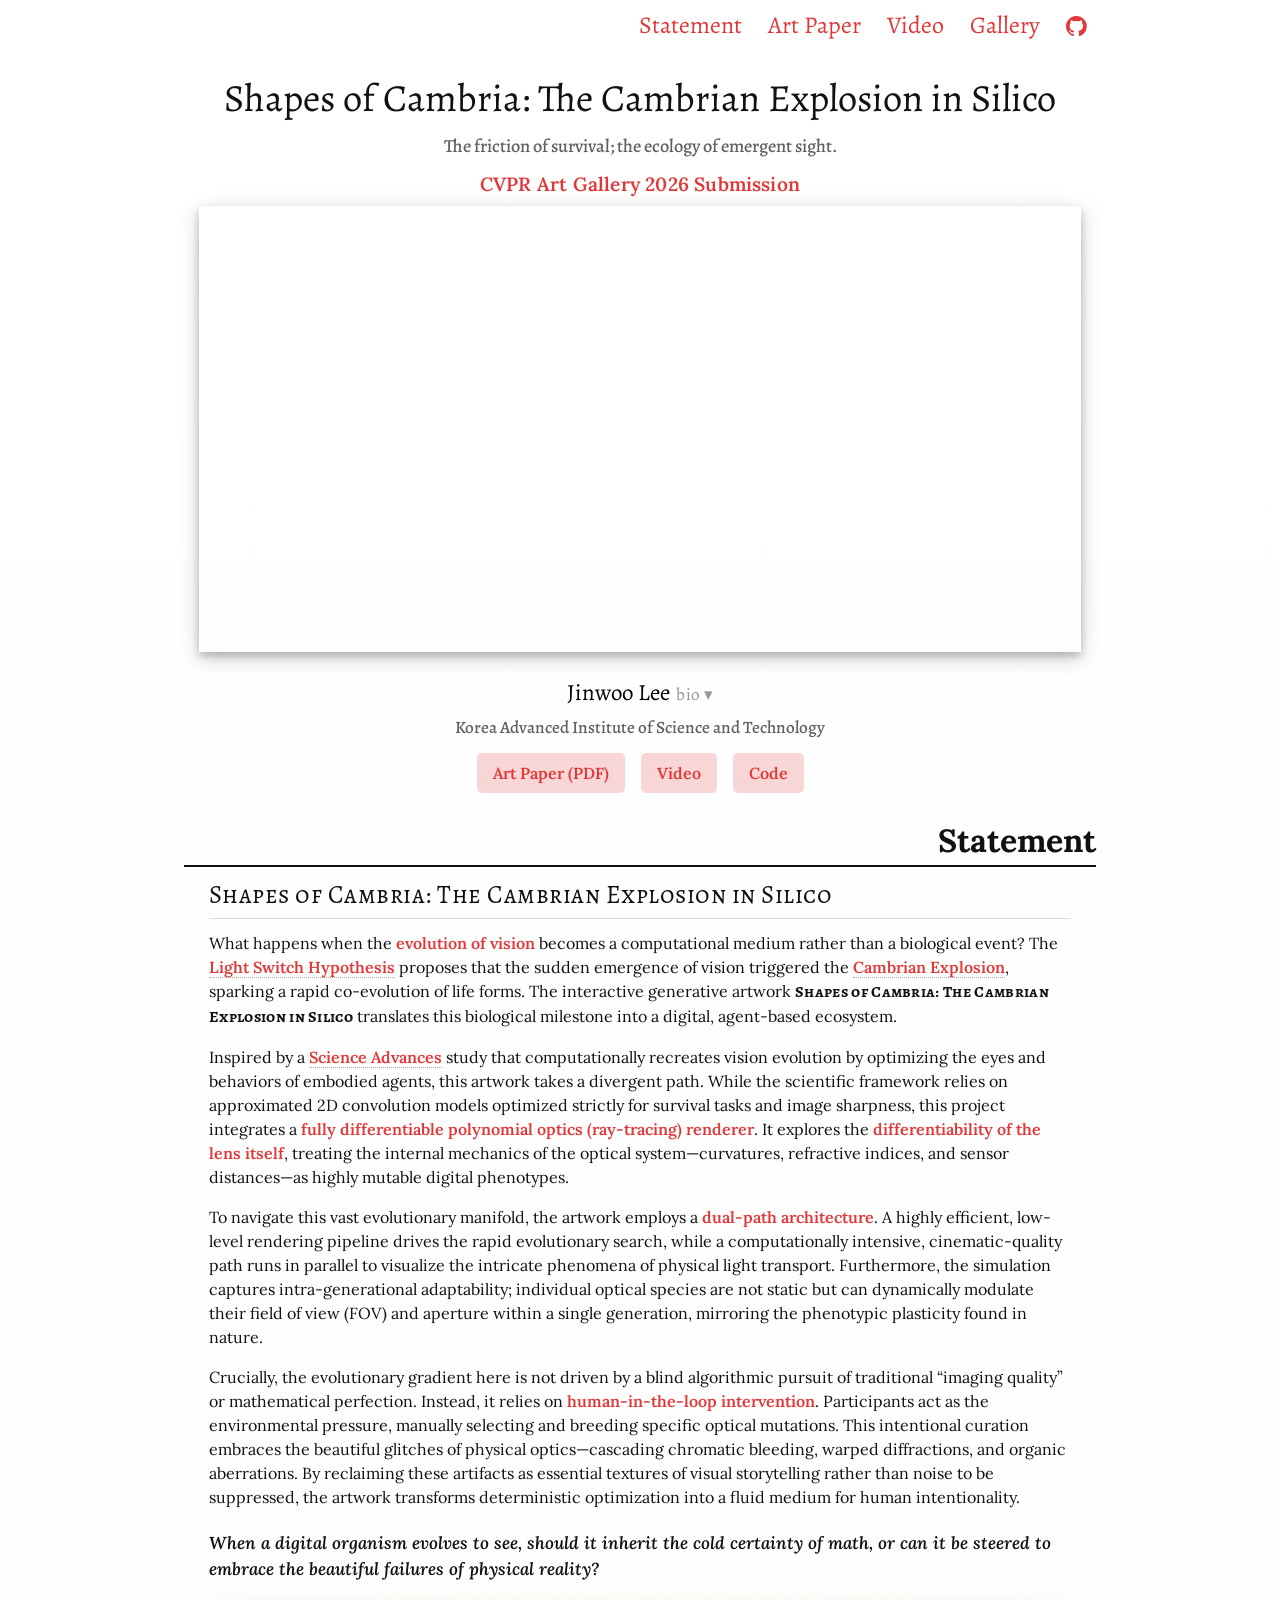
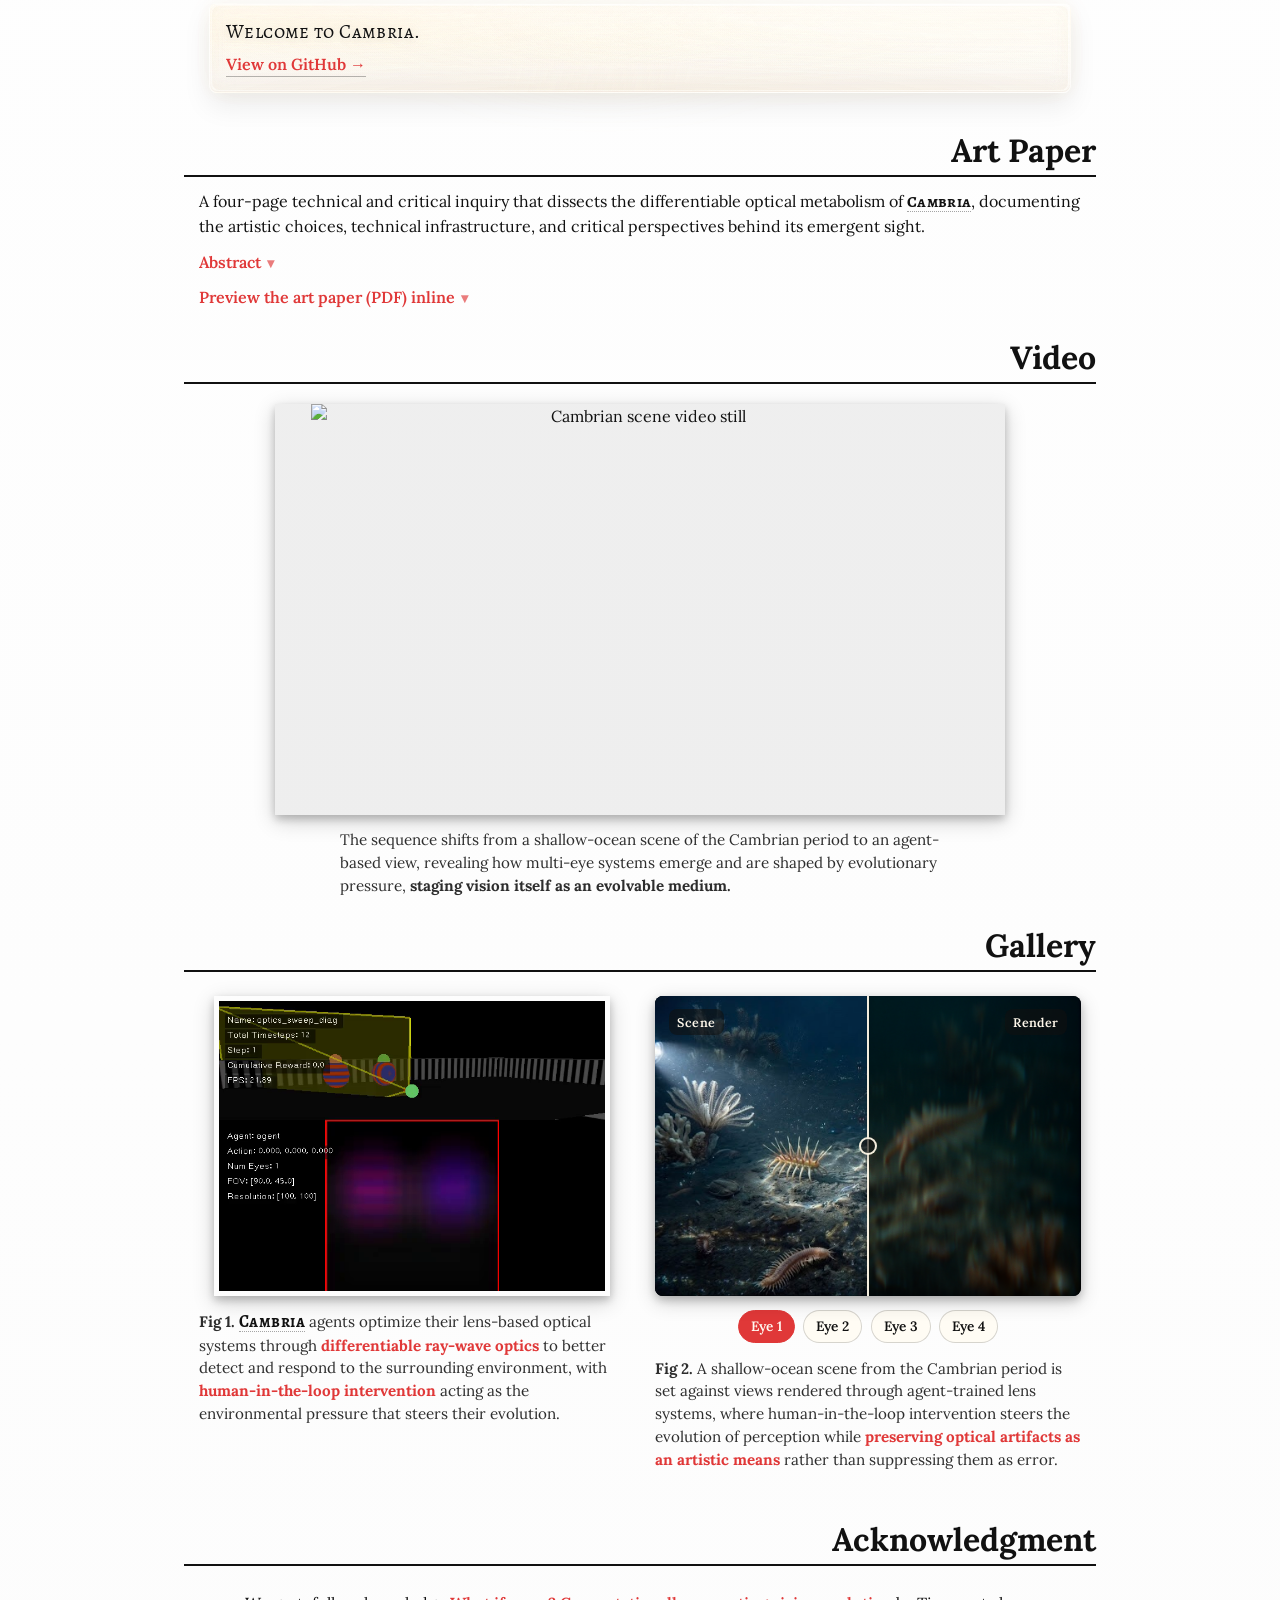
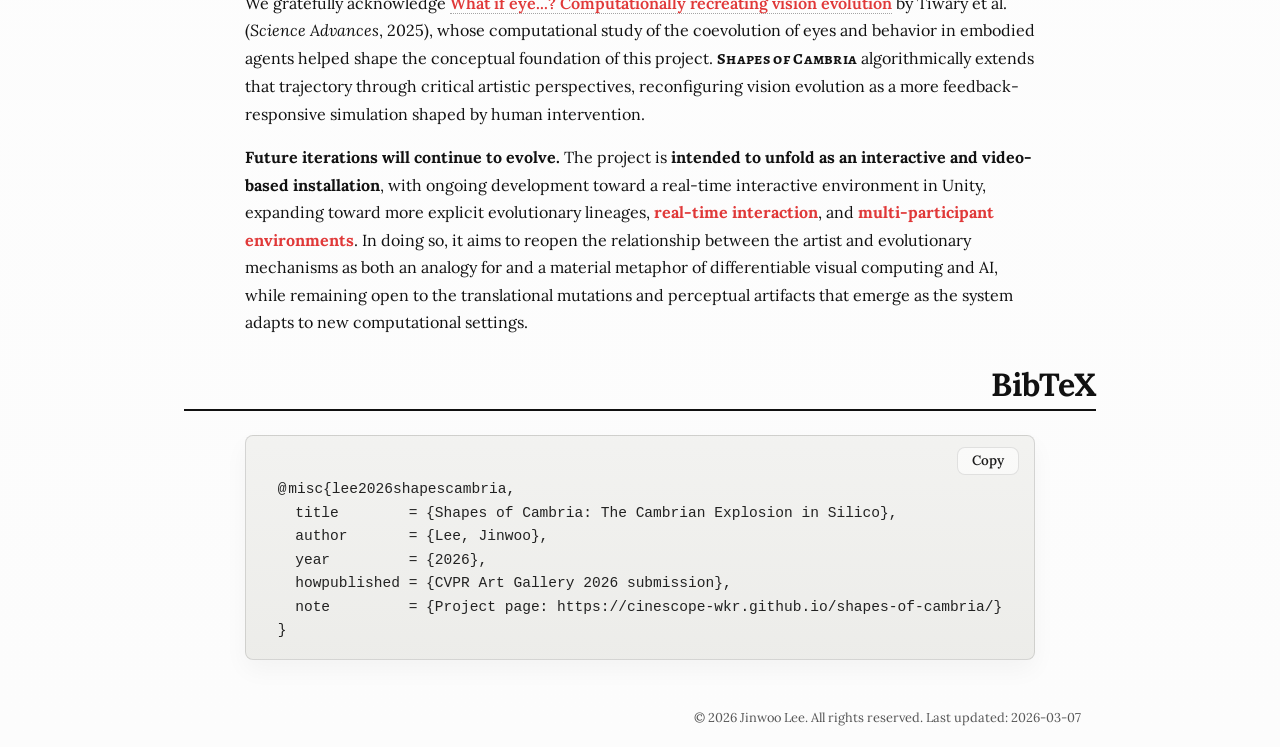
==== docs/index.html @ 1c26b1c8 "Refine project page UI and clean favicon assets" ====
<!doctype html>
<html lang="en">
  <head>
    <meta charset="utf-8">
    <meta name="viewport" content="width=device-width, initial-scale=1, shrink-to-fit=no">

    <title>Shapes of Cambria</title>
    <meta name="description" content="Project page for a CVPR Art Gallery 2026 submission: paper, images, text, code, and video.">

    <meta property="og:title" content="Shapes of Cambria: The Cambrian Explosion in Silico">
    <meta property="og:description" content="Project page: paper, images, text, code, and video.">
    <meta property="og:type" content="website">
    <meta property="og:image" content="assets/img/teaser.svg">

    <!-- Version-locked favicon stack -->
    <link rel="icon" href="favicon-v20260314-ribs-white.svg" type="image/svg+xml" sizes="any">
    <link rel="icon" href="favicon-v20260314-ribs-white.png" type="image/png" sizes="512x512">
    <link rel="shortcut icon" href="favicon-v20260314-ribs-white.ico">
    <link rel="apple-touch-icon" href="apple-touch-icon-v20260314-ribs-white.png" sizes="180x180">
    <link rel="manifest" href="site.webmanifest?v=20260315-28">
    <meta name="theme-color" content="#8e3a24">

    <link rel="preconnect" href="https://fonts.googleapis.com">
    <link rel="preconnect" href="https://fonts.gstatic.com" crossorigin>
    <link href="https://fonts.googleapis.com/css2?family=Alegreya:wght@500&family=Alegreya+SC&family=Lora:wght@400&display=swap" rel="stylesheet">

    <link rel="stylesheet" href="https://stackpath.bootstrapcdn.com/bootstrap/4.1.1/css/bootstrap.min.css" integrity="sha384-WskhaSGFgHYWDcbwN70/dfYBj47jz9qbsMId/iRN3ewGhXQFZCSftd1LZCfmhktB" crossorigin="anonymous">
    <link rel="stylesheet" href="https://cdnjs.cloudflare.com/ajax/libs/font-awesome/4.7.0/css/font-awesome.min.css">

    <link rel="stylesheet" href="css/style.css?v=20260315-27">
    <link rel="stylesheet" href="css/project.css?v=20260315-27">
  </head>

  <body>
    <div class="container">
      <div class="row">
        <div class="col-xl-1"></div>
        <div class="col col-xl-10">
	          <div class="row mb-3 project-nav-row">
	            <div class="col d-none d-md-block">
	              <div class="d-flex justify-content-end flex-wrap">
	                <a href="#statement" class="btn link-button" role="button">Statement</a>
	                <a href="#paper" class="btn link-button" role="button">Art Paper</a>
	                <a href="#video" class="btn link-button" role="button">Video</a>
	                <a href="#gallery" class="btn link-button" role="button">Gallery</a>
	                <a href="https://github.com/cinescope-wkr/cambria" class="btn link-button" role="button" target="_blank" rel="noopener noreferrer"><i class="fa fa-github" aria-hidden="true"></i></a>
	              </div>
	            </div>
	            <div class="col d-md-none">
	              <div class="d-flex justify-content-end flex-wrap">
		                <a href="#statement" class="btn link-button-small" role="button">Statement</a>
		                <a href="#paper" class="btn link-button-small" role="button">Paper</a>
	                <a href="#video" class="btn link-button-small" role="button">Video</a>
		                <a href="#gallery" class="btn link-button-small" role="button">Gallery</a>
	                <a href="https://github.com/cinescope-wkr/cambria" class="btn link-button-small" role="button" target="_blank" rel="noopener noreferrer"><i class="fa fa-github" aria-hidden="true"></i></a>
	              </div>
	            </div>
	          </div>

          <div class="row pt-1 m-1">
            <div class="container project-container" style="text-align:center;">
              <div class="row mb-2">
                <div class="col">
	                  <p class="full-title">Shapes of Cambria: The Cambrian Explosion in Silico</p>
	                  <p class="project-subtitle">The friction of survival; the ecology of emergent sight.</p>
	                </div>
	              </div>

              <div class="row mb-2">
                <div class="col publication-status">
                  CVPR Art Gallery 2026 Submission
                </div>
              </div>

              <div class="row mb-4">
                <div class="col">
                  <video
                    class="img-fluid big-teaser-image drop-shadow"
                    autoplay
                    muted
                    loop
                    playsinline
                    preload="metadata"
                    aria-label="Main teaser video">
                    <source src="assets/img/cambria-agent.mp4" type="video/mp4">
                  </video>
                </div>
              </div>

	              <div class="row">
	                <div class="col">
	                  <div class="d-flex justify-content-center flex-wrap authors-list">
		                    <div class="ml-2 mr-2">
		                      <details class="author-bio">
		                        <summary class="author-name">
                              Jinwoo Lee <span class="author-toggle-hint" aria-hidden="true"></span>
                            </summary>
			                        <div class="author-bio-text">
					                          <strong>Jinwoo Lee</strong> is an undergraduate at <strong>KAIST</strong> specializing in <a class="bio-link" href="https://cseweb.ucsd.edu/~tzli/Differentiable_Visual_Computing_Challenges_and_Opportunities.pdf" target="_blank" rel="noopener noreferrer">differentiable visual computing</a>—the co-design of optical systems and algorithms to optimize the interaction between light transport and downstream computing pipelines. With work presented at top-tier conferences including CVPR and SIGGRAPH, he develops <strong>physically-based frameworks</strong> that unify high-fidelity imaging, computation, and <strong>human perception</strong> to advance next-generation spatial computing.
					                          <br>
					                          Beyond his academic research, Lee explores the intersection of <strong>interpretable physical simulations</strong> and <strong>opaque AI architectures</strong>, transforming them into fluid media for artistic agency. His practice ensures that the future of computational media remains an expressive space for <strong>human intentionality</strong>.
					                          <br><span class="bio-contact">Contact: <a class="bio-link" href="mailto:cinescope@kaist.ac.kr">cinescope@kaist.ac.kr</a>.</span>
	                              <br><span class="bio-contact">LinkedIn: <a class="bio-link" href="https://www.linkedin.com/in/jinwoo-lee-6424281aa/" target="_blank" rel="noopener noreferrer">Jinwoo (Colin) Lee</a>.</span>
			                        </div>
			                      </details>
		                    </div>
	                  </div>
	                </div>
	              </div>

              <div class="row">
                <div class="col project-affiliation">
                  Korea Advanced Institute of Science and Technology
                </div>
              </div>

	              <div class="row mb-3">
	                <div class="col">
		                  <div class="d-flex justify-content-center flex-wrap">
		                    <a href="assets/CVPR_2026_Art_Gallery_Submission_JinwooLee.pdf" class="btn-lg big-badge-button ml-2 mr-2 mb-2" role="button">Art Paper (PDF)</a>
		                    <a href="#video" class="btn-lg big-badge-button ml-2 mr-2 mb-2" role="button">Video</a>
		                    <a href="https://github.com/cinescope-wkr/cambria" class="btn-lg big-badge-button ml-2 mr-2 mb-2" role="button" target="_blank" rel="noopener noreferrer">Code</a>
		                  </div>
	                </div>
	              </div>

              <div class="row content-header" id="statement">
                <div class="col pr-0">
                  <p>Statement</p>
                </div>
              </div>
	              <div class="row mb-4">
	                <div class="col">
	                  <div class="statement abstract">
	                    <p class="statement-title">Shapes of Cambria: The Cambrian Explosion in Silico</p>

	                    <p>
	                      What happens when the <span class="accent">evolution of vision</span> becomes a computational medium rather than a biological event?
	                      The <a class="statement-link" href="https://en.wikipedia.org/wiki/Evolution_of_the_eye" target="_blank" rel="noopener noreferrer"><span class="accent">Light Switch Hypothesis</span></a>
	                      proposes that the sudden emergence of vision triggered the <a class="statement-link" href="https://en.wikipedia.org/wiki/Cambrian_explosion" target="_blank" rel="noopener noreferrer">Cambrian Explosion</a>, sparking a rapid co-evolution of life forms.
	                      The interactive generative artwork <span class="project-name">Shapes of Cambria: The Cambrian Explosion in Silico</span> translates this biological milestone into a digital, agent-based ecosystem.
	                    </p>

	                    <p>
	                      Inspired by a <a class="statement-link" href="https://www.science.org/doi/10.1126/sciadv.ady2888" target="_blank" rel="noopener noreferrer">Science Advances</a> study
	                      that computationally recreates vision evolution by optimizing the eyes and behaviors of embodied agents, this artwork takes a divergent path.
		                      While the scientific framework relies on approximated 2D convolution models optimized strictly for survival tasks and image sharpness, this project integrates a
		                      <span class="accent">fully differentiable polynomial optics (ray-tracing) renderer</span>.
		                      It explores the <span class="accent">differentiability of the lens itself</span>, treating the internal mechanics of the optical system—curvatures, refractive indices, and sensor distances—as highly mutable digital phenotypes.
		                    </p>

	                    <p>
	                      To navigate this vast evolutionary manifold, the artwork employs a <span class="accent">dual-path architecture</span>.
	                      A highly efficient, low-level rendering pipeline drives the rapid evolutionary search, while a computationally intensive, cinematic-quality path runs in parallel to visualize the intricate phenomena of physical light transport.
	                      Furthermore, the simulation captures intra-generational adaptability; individual optical species are not static but can dynamically modulate their field of view (FOV) and aperture within a single generation, mirroring the phenotypic plasticity found in nature.
	                    </p>

	                    <p>
	                      Crucially, the evolutionary gradient here is not driven by a blind algorithmic pursuit of traditional “imaging quality” or mathematical perfection.
	                      Instead, it relies on <span class="accent">human-in-the-loop intervention</span>.
	                      Participants act as the environmental pressure, manually selecting and breeding specific optical mutations.
	                      This intentional curation embraces the beautiful glitches of physical optics—cascading chromatic bleeding, warped diffractions, and organic aberrations.
	                      By reclaiming these artifacts as essential textures of visual storytelling rather than noise to be suppressed, the artwork transforms deterministic optimization into a fluid medium for human intentionality.
	                    </p>

	                    <p class="statement-question">
	                      When a digital organism evolves to see, should it inherit the cold certainty of math, or can it be steered to embrace the beautiful failures of physical reality?
	                    </p>

	                    <div class="welcome-card-wrap">
	                      <div class="welcome-card">
	                        <div class="welcome-line" data-text="Welcome to Cambria.">Welcome to Cambria.</div>
	                        <div class="welcome-actions">
	                          <a class="welcome-link" href="https://github.com/cinescope-wkr/cambria" target="_blank" rel="noopener noreferrer">View on GitHub →</a>
	                        </div>
	                      </div>
	                    </div>
	                  </div>
	                </div>
	              </div>

              <div class="row content-header" id="paper">
                <div class="col pr-0">
                  <p>Art Paper</p>
                </div>
              </div>
              <div class="row mb-4">
                <div class="col project-text-left">
                  <p class="paper-blurb">
                    A four-page <span class="accent">technical and critical inquiry</span> that dissects the <span class="accent">differentiable optical metabolism</span> of <a class="cambria-link" href="https://github.com/cinescope-wkr/cambria" target="_blank" rel="noopener noreferrer"><span class="project-name">Cambria</span></a>, documenting the artistic choices, technical infrastructure, and critical perspectives behind its emergent sight.
                  </p>

                  <details class="project-details paper-abstract-toggle">
                    <summary>Abstract</summary>
	                    <div class="paper-abstract">
	                      <p class="mb-0">
	                        In the burgeoning field of <em>“differentiable visual computing,”</em> the once-static components of the imaging pipeline—lenses, sensors, and light transport—are reimagined as differentiable parameters, allowing for end-to-end optimization through gradient descent. However, this paradigm often sacrifices artistic agency for the sake of sterile mathematical convergence. <span class="project-name">Shapes of Cambria: The Cambrian Explosion in Silico</span> is an interactive generative ecosystem that reclaims this agency, transforming the biological “Light Switch” theory into a computational manifold.
	                      </p>
	                      <p class="mb-0 mt-3">
	                        By parameterizing a fully differentiable polynomial optics framework as a mutable <em>“optical genome,”</em> the work simulates a digital Cambrian Explosion where vision is not a fixed utility, but an evolving medium. While modern AI models chase the cold certainty of image sharpness, our system positions the artist and participants as the primary environmental pressure. This steers the evolutionary agents toward the intentional cultivation of <em>“expressive artifacts”</em>—chromatic bleeding, optical warping, and organic aberrations. Through this human-in-the-loop intervention, <span class="project-name">Shapes of Cambria</span> demonstrates that the synergy between differentiable mechanics and curated mutation can yield a more poetic rendering of reality than deterministic optimization alone, effectively <em>making imperfection intrinsic</em> to the heart of the digital eye.
	                      </p>
	                    </div>
	                  </details>
                  <details class="project-details">
                    <summary>Preview the art paper (PDF) inline</summary>
                    <div class="project-pdf">
                      <iframe title="Art paper PDF preview" src="assets/CVPR_2026_Art_Gallery_Submission_JinwooLee.pdf#view=FitH" loading="lazy"></iframe>
                    </div>
                  </details>
                </div>
              </div>

              <div class="row content-header" id="video">
                <div class="col pr-0">
                  <p>Video</p>
                </div>
              </div>
              <div class="row mb-4 video-panel-row">
                <div class="col-1"></div>
                <div class="col">
                  <div class="media-slideshow embed-responsive embed-responsive-16by9 drop-shadow" aria-label="Video sequence">
                    <img src="assets/img/scene-cambrian.webp" class="media-frame media-frame-base" alt="Cambrian scene video still">
                    <img src="assets/img/agent-based-vision.webp" class="media-frame media-frame-fade" alt="Agent-based vision video still">
                  </div>
                  <p class="project-caption">
                    The sequence shifts from a shallow-ocean scene of the Cambrian period to an agent-based view, revealing how multi-eye systems emerge and are shaped by evolutionary pressure, <span class="caption-strong">staging vision itself as an evolvable medium.</span>
                  </p>
                </div>
                <div class="col-1"></div>
              </div>

              <div class="row content-header" id="gallery">
                <div class="col pr-0">
                  <p>Gallery</p>
                </div>
              </div>
              <div class="row mb-4 mt-4">
                <div class="col-md-6">
                  <figure class="project-figure">
                    <a href="assets/img/waveoptics-agent.png" target="_blank" rel="noopener noreferrer">
                      <img src="assets/img/waveoptics-agent.png" class="img-fluid selected-figure drop-shadow" alt="Cambria agent optimizing optical systems">
                    </a>
                    <figcaption class="project-caption">
                      <span class="figure-label">Fig 1.</span> <a class="cambria-link" href="https://github.com/cinescope-wkr/cambria" target="_blank" rel="noopener noreferrer"><span class="cambria-mark">Cambria</span></a> agents optimize their lens-based optical systems through <span class="caption-accent">differentiable ray-wave optics</span> to better detect and respond to the surrounding environment, with <span class="caption-accent">human-in-the-loop intervention</span> acting as the environmental pressure that steers their evolution.
                    </figcaption>
                  </figure>
                </div>
                <div class="col-md-6">
                  <figure class="project-figure">
                    <div class="comparison-card">
                      <div class="comparison-stage drop-shadow" data-compare-stage>
                        <img src="assets/img/cambira-ocean-human1.png" class="comparison-image comparison-base" data-compare-image alt="Rendered view through optical system 1">
                        <div class="comparison-overlay" data-compare-overlay>
                          <img src="assets/img/cambria-ocean.png" class="comparison-image comparison-top" alt="Reference shallow-ocean scene">
                        </div>
                        <div class="comparison-divider" data-compare-divider aria-hidden="true"></div>
                        <input class="comparison-slider" data-compare-slider type="range" min="0" max="100" value="50" aria-label="Compare scene and optical render">
                        <div class="comparison-label comparison-label-left">Scene</div>
                        <div class="comparison-label comparison-label-right">Render</div>
                      </div>
                      <div class="comparison-toolbar" role="tablist" aria-label="Optical system renders">
                        <button class="comparison-toggle active" type="button" data-compare-target="assets/img/cambira-ocean-human1.png">Eye 1</button>
                        <button class="comparison-toggle" type="button" data-compare-target="assets/img/cambria-ocean-human2.png">Eye 2</button>
                        <button class="comparison-toggle" type="button" data-compare-target="assets/img/cambria-ocean-human3.png">Eye 3</button>
                        <button class="comparison-toggle" type="button" data-compare-target="assets/img/cambria-ocean-human4.png">Eye 4</button>
                      </div>
                    </div>
                    <figcaption class="project-caption">
                      <span class="figure-label">Fig 2.</span> A shallow-ocean scene from the Cambrian period is set against views rendered through agent-trained lens systems, where human-in-the-loop intervention steers the evolution of perception while <span class="caption-accent">preserving optical artifacts as an artistic means</span> rather than suppressing them as error.
                    </figcaption>
                  </figure>
                </div>
              </div>

              <div class="row content-header" id="acknowledgement">
                <div class="col pr-0">
                  <p>Acknowledgment</p>
                </div>
              </div>
              <div class="row mb-4 mt-4">
                <div class="col project-text-left project-section-body project-ack-section">
                  <p class="paper-blurb">
                    We gratefully acknowledge <a class="statement-link" href="https://www.media.mit.edu/publications/what-if-eye-computationally-recreating-vision-evolution/" target="_blank" rel="noopener noreferrer">What if eye...? Computationally recreating vision evolution</a> by Tiwary et al. (<em>Science Advances</em>, 2025), whose computational study of the coevolution of eyes and behavior in embodied agents helped shape the conceptual foundation of this project. <span class="project-name">Shapes of Cambria</span> algorithmically extends that trajectory through critical artistic perspectives, reconfiguring vision evolution as a more feedback-responsive simulation shaped by human intervention.
                  </p>
                  <p class="paper-blurb mb-0">
                    <span class="caption-strong">Future iterations will continue to evolve.</span> The project is <span class="caption-strong">intended to unfold as an interactive and video-based installation</span>, with ongoing development toward a real-time interactive environment in Unity, expanding toward more explicit evolutionary lineages, <span class="caption-accent">real-time interaction</span>, and <span class="caption-accent">multi-participant environments</span>. In doing so, it aims to reopen the relationship between the artist and evolutionary mechanisms as both an analogy for and a material metaphor of differentiable visual computing and AI, while remaining open to the translational mutations and perceptual artifacts that emerge as the system adapts to new computational settings.
                  </p>
                </div>
              </div>

              <div class="row content-header" id="bibtex">
                <div class="col pr-0">
                  <p>BibTeX</p>
                </div>
              </div>
              <div class="row mb-4 mt-4">
                <div class="col project-text-left project-section-body">
                  <div class="project-citation">
                    <div class="project-citation-block">
                      <div class="project-citation-actions">
                        <button class="project-copy-button" type="button" data-copy-target="cambria-bibtex">Copy</button>
                      </div>
                      <pre class="project-citation-pre"><code id="cambria-bibtex"><span class="bibtex-at">@</span>misc{lee2026shapescambria,
  title        = {Shapes of Cambria: The Cambrian Explosion in Silico},
  author       = {Lee, Jinwoo},
  year         = {2026},
  howpublished = {CVPR Art Gallery 2026 submission},
  note         = {Project page: https://cinescope-wkr.github.io/shapes-of-cambria/}
}</code></pre>
                    </div>
                  </div>
                </div>
              </div>

              <div class="row mt-5">
                <div class="col footer-text footer-meta">
                  <span>© 2026 Jinwoo Lee. All rights reserved.</span>
                  <span>Last updated: 2026-03-07</span>
                </div>
              </div>
            </div>
          </div>
        </div>
        <div class="col-xl-1"></div>
      </div>
    </div>
    <script>
      (function () {
        var stage = document.querySelector("[data-compare-stage]");
        if (!stage) return;

        var slider = stage.querySelector("[data-compare-slider]");
        var overlay = stage.querySelector("[data-compare-overlay]");
        var divider = stage.querySelector("[data-compare-divider]");
        var image = stage.querySelector("[data-compare-image]");
        var buttons = document.querySelectorAll(".comparison-toggle");

        function setSplit(value) {
          overlay.style.clipPath = "inset(0 " + (100 - value) + "% 0 0)";
          divider.style.left = value + "%";
        }

        slider.addEventListener("input", function () {
          setSplit(slider.value);
        });

        buttons.forEach(function (button) {
          button.addEventListener("click", function () {
            buttons.forEach(function (item) {
              item.classList.remove("active");
            });
            button.classList.add("active");
            image.src = button.getAttribute("data-compare-target");
            image.alt = button.textContent + " rendered view";
          });
        });

        var copyButtons = document.querySelectorAll("[data-copy-target]");
        copyButtons.forEach(function (button) {
          button.addEventListener("click", function () {
            var target = document.getElementById(button.getAttribute("data-copy-target"));
            if (!target) return;

            var text = target.textContent;
            var resetLabel = function () {
              button.classList.remove("is-copied");
              button.textContent = "Copy";
            };

            if (navigator.clipboard && navigator.clipboard.writeText) {
              navigator.clipboard.writeText(text).then(function () {
                button.classList.add("is-copied");
                button.textContent = "Copied";
                window.setTimeout(resetLabel, 1200);
              });
              return;
            }

            var range = document.createRange();
            range.selectNodeContents(target);
            var selection = window.getSelection();
            selection.removeAllRanges();
            selection.addRange(range);

            try {
              document.execCommand("copy");
              button.classList.add("is-copied");
              button.textContent = "Copied";
              window.setTimeout(resetLabel, 1200);
            } finally {
              selection.removeAllRanges();
            }
          });
        });

        setSplit(slider.value);
      })();
    </script>
  </body>
</html>
---- docs/css/style.css ----
html {
  background-color: #ffffff;
  font-size: 100%;
}

body {
  /*font-family: 'Lato', sans-serif !important;*/
  font-family: 'Lora', serif !important;
}

/* Link colors */
a:link {
    color: #E03838;
}
a:visited {
    color: #E03838;
}
a:hover {
    color: #E03838;
}
a:active {
    color: #E03838;
}

.footer-text {
  font-size: 0.8rem;
  font-weight: lighter;
  text-align: right;
  color: #555;
}

.about-text p {
  /*font-size: 1.2rem;*/
}

.about-headshot-mobile {
  max-width: 60%;
}

.title-name {
  font-family: 'Alegreya SC', serif; 
  font-size: 2.1em;
  line-height: 90%;
  font-weight:500;
}
.title-email {
  font-size: 1.2rem;
}
.title-small{
  font-size: 1.1rem;
}

.info-text {
  /*background-color: #f2f2f2;*/
}


.link-button {
  font-family: 'Alegreya', serif;
  font-size: 1.5rem;
  color: #E03838; 
}

.link-button-small {
  font-family: 'Alegreya', serif;
  font-size: 1.2rem;
  padding-left: .5rem;
  padding-right: .5rem;
  color: #E03838;
}

.drop-shadow {
  box-shadow: 0 4px 8px 0 rgba(0, 0, 0, 0.2), 0 6px 20px 0 rgba(0, 0, 0, 0.19);
}

/* Style font awesome */
.fa {
  padding-left: 5px;
  padding-right: 5px;
  font-size: 30px;
  text-align: center;
  text-decoration: none;
}
.fa:hover {
  opacity: 0.7;
  text-decoration: none;
}


/* Expand/collapsible news entries */

.news-title {
  font-family: 'Alegreya', serif;
  font-size: 1.3rem;
  font-weight: 200;
}

.expandable-list ul {
  list-style-type:none;
  margin-left: 1em;
  padding-left: 0;
  margin-bottom: 0;
}

.expandable-list .extra-item {
  display: none;
}

.news-date {
  /* color: #E03838; */
  display: inline-block;
  font-weight: 500;
  inline-size: 4em;
  font-family: 'Alegreya', serif;
}

.news-entry {
  font-size: 0.9rem;
}

.news-expand-button {
  cursor: pointer;
  text-align: center;
  margin-left: 1em;
  color: #E03838;
}


/* Content summaries */

.content-header {
  margin-bottom: 0px;
  border-bottom-style: solid;
  border-width: 2px;
  text-align: right;
}

.content-header col {
  padding-right: 0px;
}

.content-header p {
  font-weight: bold;
  font-size: 2.0rem;
  margin-bottom: 0px;
  margin-right: 0px;
}

.content-header-linebreak {
  height: 30px;
  margin-bottom: 15px;
  margin-top: 0px;
  margin-left: 0px;
  margin-right: 0px;
}

.summary-title {
  font-family: 'Alegreya', serif;
  /* font-variant: small-caps; */
  font-size: 1.3rem;
  font-weight:500;
  margin-bottom: 0px;
  margin-top: 0px;
  padding-top: 0px;
}
.summary-authors{
  margin-top: 0px;
  margin-bottom: 0px;
}

.summary-publication-status {
  margin-top: 0px;
  margin-bottom: 0px;
  color: #E03838;
}

.summary-extras {
  padding-left: 5px;
  padding-right: 5px;
  font-weight: bolder;
  background: #E0383833;
}
.summary-extras:hover {
  text-decoration: none;
}

.summary-extras-btn {
  padding-left: 10px;
  padding-right: 10px;
  font-weight: bolder;
  color: #000;
  background: #FFDC55;
}
.summary-extras-btn:visited{
  color: #000;
  background: #FFDC55;
}

.summary-text {
  font-size: 1rem;
  margin-top: 2px;
  margin-bottom: 2px;
}
.summary-image {
  /*border: 1px solid #ddd;*/
  /*border-radius: 4px;*/
  padding: 5px;
  display: block;
  margin-left: auto;
  margin-right: auto;
}

.badge-button {
  font-size: 0.8rem;
  background: #E0383833;
  line-height: 225%;
  margin-right: 0.25rem;
}
.badge-button:hover {
  text-decoration: none;
}

.big-badge-button {
  font-size: 1.0rem;
  font-weight: 600;
  background: #E0383833;
}
.big-badge-button:hover {
  text-decoration: none;
}

.big-badge-button:focus {
  outline: none;
  box-shadow: 0 0 0 0.08rem rgba(224, 56, 56, 0.10);
}

.full-title {
  font-family: 'Alegreya', serif;
  font-size: 2.4em;
  margin-top: 0px;
  margin-bottom: 0px;
  text-align: center;
  align: center;
}

.authors-list {
  margin-top: 0px;
  margin-bottom: 0px;
  font-size: 1.2em;
  text-align: center;
  align: center;
}

.plain-link {
  color: #000000 !important;
  text-decoration: underline !important;
}

.publication-status {
  margin-top: 0px;
  margin-bottom: 0px;
  font-size: 1.2em;
  text-align: center;
  align: center;
  color: #E03838;
}

.extras {
  margin-top: 0px;
  margin-bottom: 0px;
  font-size: 1.2em;
  text-align: center;
  align: center;
  color: #E03838;
  font-weight: bolder;
}
.hover {
  text-decoration: none;
}

.big-teaser-image {
  padding: 5px;
  display: block;
  margin-left: auto;
  margin-right: auto;
	max-height: 400px;
	max-width: auto;
}

.abstract {
  text-align: left;
  padding: 10px;
}


.selected-figure {
  text-align: center;
  max-height: 300px; 
  max-width: 100%;
  padding: 5px;
}
.selected-figure-caption {
  max-width: 600px;
}
---- docs/css/project.css ----
:root {
  --project-accent: #E03838;
  --project-ink: #111111;
  --project-muted: #606060;
  --project-bg: #fcfcfc;
  --project-soft-rect-radius: 8px;
  --project-panel-bg: linear-gradient(180deg, rgba(249, 247, 242, 0.98) 0%, rgba(243, 239, 232, 0.96) 100%);
  color-scheme: light;
}

html {
  background-color: var(--project-bg);
}

body {
  color: var(--project-ink);
  background: linear-gradient(180deg, #ffffff 0%, var(--project-bg) 100%);
}

a:link,
a:visited,
a:hover,
a:active {
  color: var(--project-accent);
}

.project-container {
  padding-bottom: 1rem;
}

.project-nav-row {
  position: sticky;
  top: 0;
  z-index: 100;
  background: rgba(255, 255, 255, 0.9);
  backdrop-filter: blur(6px);
}

.project-subtitle {
  margin: 0.25rem 0 0 0;
  font-family: "Alegreya", serif;
  font-size: 1.15rem;
  font-weight: 500;
  color: var(--project-muted);
}

/* Make the submission line slightly more present without shouting */
.publication-status {
  font-weight: 600;
  letter-spacing: 0.01em;
  margin-top: 0.15rem;
}

@media (max-width: 576px) {
  .full-title {
    font-size: 2.0em;
  }

  .project-subtitle {
    font-size: 0.84rem;
    white-space: nowrap;
  }
}

/* Affiliation line: match button-sized typography */
.project-affiliation {
  font-family: "Alegreya", serif;
  font-size: 1.08rem;
  font-weight: 500;
  text-align: center;
  color: var(--project-muted);
  margin-top: 0.25rem;
  margin-bottom: 0.75rem;
}

/* Clickable author bio toggle (name expands/collapses a short bio) */
.author-bio {
  display: inline-block;
  text-align: center;
}
.author-bio summary {
  list-style: none;
}
.author-bio summary::-webkit-details-marker {
  display: none;
}
.author-bio summary.author-name {
  cursor: pointer;
  display: inline-flex;
  align-items: baseline;
  gap: 0.4rem;
  font-family: "Alegreya", serif;
  font-size: 1.2em;
  color: #000;
  text-decoration: none;
}

.author-social {
  color: inherit;
  text-decoration: none;
  opacity: 0.75;
}
.author-social:hover {
  opacity: 1;
}
.author-social .fa {
  font-size: 0.95em;
  padding-left: 0;
  padding-right: 0;
  line-height: 1;
  vertical-align: -0.08em;
}
.author-bio summary.author-name:focus {
  outline: none;
}
.author-toggle-hint::after {
  content: "bio ▾";
  font-size: 0.75em;
  letter-spacing: 0.02em;
  opacity: 0.65;
  color: var(--project-muted);
}
.author-bio[open] .author-toggle-hint::after {
  content: "close ▴";
  opacity: 0.75;
}
.author-bio summary.author-name:hover .author-toggle-hint::after {
  opacity: 0.95;
}
.author-bio-text {
  margin-top: 0.35rem;
  max-width: 620px;
  font-size: 0.95rem;
  color: #171717;
  text-align: justify;
  text-justify: inter-word;
  text-align-last: left;
  hyphens: auto;
  line-height: 1.54;
}

/* Inline links inside bio: same typography, subtle dotted underline to hint clickability */
.bio-link {
  color: inherit;
  font-weight: 600;
  text-decoration: none;
  border-bottom: 1px dotted rgba(0, 0, 0, 0.35);
}
.bio-link:hover {
  border-bottom-color: rgba(0, 0, 0, 0.65);
}

.bio-contact {
  display: inline-block;
  margin-top: 0.35rem;
}

@media (max-width: 576px) {
  .author-bio-text {
    text-align: left;
    hyphens: manual;
  }
}

/* Header GitHub icon: keep it aligned and not huge (Font Awesome base styles are large). */
.project-nav-row .link-button .fa,
.project-nav-row .link-button-small .fa {
  font-size: 1em;
  padding-left: 0;
  padding-right: 0;
  line-height: 1;
  vertical-align: -0.08em;
}

.project-text-left {
  text-align: left;
}

.paper-blurb {
  margin-top: 0.8rem;
  margin-bottom: 0.75rem;
}

.paper-abstract-toggle summary {
  margin-bottom: 0.65rem;
}

.paper-abstract {
  padding: 0.75rem 0.85rem;
  border: 1px solid rgba(0, 0, 0, 0.12);
  border-radius: var(--project-soft-rect-radius);
  background: rgba(0, 0, 0, 0.03);
  color: var(--project-ink);
}

.project-details summary {
  cursor: pointer;
  display: inline-flex;
  align-items: baseline;
  gap: 0.35rem;
  font-weight: 600;
  color: var(--project-accent);
  list-style: none;
}

.project-details summary::-webkit-details-marker {
  display: none;
}
.project-details summary::marker {
  content: "";
}
.project-details summary::after {
  content: "▾";
  opacity: 0.65;
  font-size: 0.9em;
}
.project-details[open] summary::after {
  content: "▴";
}
.project-details summary:hover {
  opacity: 0.9;
}

.project-pdf {
  margin-top: 0.75rem;
  border: 1px solid rgba(0, 0, 0, 0.12);
  border-radius: var(--project-soft-rect-radius);
  overflow: hidden;
}

.project-pdf iframe {
  width: 100%;
  height: 70vh;
  border: 0;
}

.project-citation {
  margin-top: 0;
}

.project-citation-title {
  margin: 0 0 0.75rem 0;
  font-family: "Alegreya", serif;
  font-size: 1.22rem;
  font-weight: 600;
  line-height: 1.2;
  letter-spacing: 0.01em;
  color: var(--project-ink);
}

.project-citation-block {
  border: 1px solid rgba(0, 0, 0, 0.12);
  border-radius: var(--project-soft-rect-radius);
  background: linear-gradient(180deg, rgba(242, 242, 240, 0.98) 0%, rgba(236, 236, 233, 0.98) 100%);
  box-shadow: 0 10px 24px rgba(17, 17, 17, 0.04);
  overflow: hidden;
}

.project-citation-actions {
  display: flex;
  align-items: center;
  justify-content: flex-end;
  padding: 0.68rem 0.95rem 0.08rem 0.95rem;
}

.project-copy-button {
  display: inline-flex;
  align-items: center;
  justify-content: center;
  border: 1px solid rgba(0, 0, 0, 0.10);
  border-radius: var(--project-soft-rect-radius);
  background: rgba(255, 255, 255, 0.58);
  color: rgba(17, 17, 17, 0.96);
  font-size: 0.84rem;
  font-weight: 550;
  padding: 0.42rem 0.88rem;
  line-height: 1;
  transition: background 180ms ease, border-color 180ms ease, color 180ms ease, box-shadow 180ms ease, opacity 180ms ease;
}

.project-copy-button:hover {
  border-color: rgba(0, 0, 0, 0.18);
  background: rgba(255, 255, 255, 0.74);
  color: rgba(17, 17, 17, 0.96);
  box-shadow: inset 0 1px 0 rgba(255, 255, 255, 0.4);
}

.project-copy-button.is-copied {
  background: rgba(229, 229, 227, 0.9);
  border-color: rgba(0, 0, 0, 0.12);
  color: rgba(17, 17, 17, 0.96);
}

.project-citation-pre {
  margin: 0;
  display: flex;
  justify-content: center;
  padding: 0.08rem 1.15rem 1rem 1.15rem;
  color: var(--project-ink);
  font-size: 0.91rem;
  line-height: 1.62;
  white-space: pre;
  word-break: normal;
  overflow-x: auto;
  overflow-y: hidden;
  -webkit-overflow-scrolling: touch;
  background: transparent;
  text-align: left;
}

.project-citation-pre code {
  display: inline-block;
  font-family: "SFMono-Regular", "SF Mono", ui-monospace, Menlo, Consolas, monospace;
  font-kerning: none;
  font-variant-ligatures: none;
  letter-spacing: 0;
  opacity: 0.92;
  text-align: left;
}

.bibtex-at {
  display: inline-block;
  margin-right: 0.12em;
}

.project-figure {
  margin: 0 0 1.25rem 0;
}

.project-caption {
  max-width: 600px;
  margin: 0.9rem auto 0 auto;
  font-size: 0.95rem;
  color: #2d2d2d;
  text-align: left;
}

.figure-label {
  font-weight: 700;
}

.big-teaser-image {
  width: 100%;
  max-height: 520px;
  filter: brightness(0.7);
  object-fit: fill;
}

.media-slideshow {
  position: relative;
  width: 100%;
  aspect-ratio: 16 / 9;
  margin: 0 auto;
  padding: 0 2.25rem;
  overflow: hidden;
  background: rgba(0, 0, 0, 0.06);
  box-sizing: border-box;
}

.media-frame {
  position: absolute;
  inset: 0 2.25rem;
  width: calc(100% - 4.5rem);
  height: 100%;
  object-fit: contain;
}

.media-frame-base {
  opacity: 1;
  animation: media-frame-base-cycle 8s steps(1, end) infinite;
}

.media-frame-fade {
  opacity: 0;
  animation: media-frame-fade-cycle 8s steps(1, end) infinite;
}

.cambria-mark {
  font-family: "Alegreya SC", "Alegreya", serif;
  font-size: 1.08em;
  font-weight: 700;
  letter-spacing: 0.03em;
}

.project-caption .cambria-mark {
  color: var(--project-ink);
}

a.cambria-link,
a.cambria-link:visited {
  color: inherit;
  text-decoration: none;
  border-bottom: 1px dotted rgba(0, 0, 0, 0.35);
  transition: border-bottom-color 120ms ease;
}

a.cambria-link:hover,
a.cambria-link:active {
  color: inherit;
  text-decoration: none;
  border-bottom-color: rgba(0, 0, 0, 0.65);
}

.caption-accent {
  color: var(--project-accent);
  font-weight: 700;
}

.caption-strong {
  font-weight: 700;
}

.video-panel-row {
  margin-top: 1.25rem;
}

.comparison-card {
  width: 100%;
}

.comparison-toolbar {
  display: flex;
  flex-wrap: wrap;
  justify-content: center;
  gap: 0.55rem;
  margin-top: 0.9rem;
}

.comparison-toggle {
  border: 1px solid rgba(0, 0, 0, 0.16);
  background: rgba(255, 252, 244, 0.92);
  color: var(--project-ink);
  border-radius: 999px;
  padding: 0.34rem 0.74rem;
  font-size: 0.85rem;
  font-weight: 600;
  transition: background 120ms ease, border-color 120ms ease, transform 120ms ease;
}

.comparison-toggle:hover {
  border-color: rgba(0, 0, 0, 0.32);
  transform: translateY(-1px);
}

.comparison-toggle.active {
  background: var(--project-accent);
  border-color: var(--project-accent);
  color: #fffaf2;
}

.comparison-toggle:focus {
  outline: none;
  box-shadow: 0 0 0 0.08rem rgba(17, 17, 17, 0.08);
}

.project-section-body {
  max-width: 820px;
  margin: 0 auto;
  text-align: left;
}

.project-ack-section {
  max-width: 820px;
}

.project-ack-section .paper-blurb {
  margin-top: 0;
  margin-bottom: 1rem;
  line-height: 1.72;
  text-wrap: pretty;
  hyphens: auto;
}

.comparison-stage {
  position: relative;
  height: 300px;
  overflow: hidden;
  border-radius: var(--project-soft-rect-radius);
  background: #0d1216;
}

.comparison-image {
  display: block;
  width: 100%;
  height: 100%;
  object-fit: cover;
}

.comparison-overlay {
  position: absolute;
  inset: 0;
  overflow: hidden;
}

.comparison-top {
  width: 100%;
}

.comparison-divider {
  position: absolute;
  top: 0;
  bottom: 0;
  left: 50%;
  width: 2px;
  background: rgba(255, 248, 231, 0.95);
  box-shadow: 0 0 0 1px rgba(0, 0, 0, 0.08);
  transform: translateX(-1px);
  pointer-events: none;
}

.comparison-divider::after {
  content: "";
  position: absolute;
  left: 50%;
  top: 50%;
  width: 18px;
  height: 18px;
  border-radius: 50%;
  border: 2px solid rgba(255, 248, 231, 0.95);
  background: rgba(17, 17, 17, 0.68);
  box-shadow: 0 3px 10px rgba(0, 0, 0, 0.22);
  transform: translate(-50%, -50%);
}

.comparison-slider {
  position: absolute;
  inset: 0;
  width: 100%;
  height: 100%;
  z-index: 2;
  opacity: 0.001;
  cursor: ew-resize;
  background: transparent;
  -webkit-appearance: none;
  appearance: none;
}

.comparison-slider::-webkit-slider-thumb {
  -webkit-appearance: none;
  width: 18px;
  height: 18px;
  border: 0;
}

.comparison-slider::-moz-range-thumb {
  width: 18px;
  height: 18px;
  border: 0;
}

.comparison-slider::-webkit-slider-runnable-track {
  height: 100%;
  background: transparent;
}

.comparison-slider::-moz-range-track {
  height: 100%;
  background: transparent;
}

.comparison-label {
  position: absolute;
  top: 0.85rem;
  z-index: 2;
  padding: 0.22rem 0.55rem;
  border-radius: var(--project-soft-rect-radius);
  background: rgba(17, 17, 17, 0.58);
  color: #fff8eb;
  font-size: 0.78rem;
  font-weight: 600;
  letter-spacing: 0.03em;
}

.comparison-label-left {
  left: 0.85rem;
}

.comparison-label-right {
  right: 0.85rem;
}

@media (max-width: 768px) {
  .project-figure {
    margin-bottom: 1.75rem;
  }

  .project-caption {
    max-width: 100%;
    margin-top: 0.75rem;
    padding: 0 0.35rem;
    text-align: left;
  }

  .comparison-stage {
    height: 240px;
  }

  .comparison-toolbar {
    gap: 0.4rem;
  }

  .comparison-toggle {
    padding: 0.28rem 0.6rem;
    font-size: 0.79rem;
  }

}

@keyframes media-frame-base-cycle {
  0% {
    opacity: 1;
  }
  49.9% {
    opacity: 1;
  }
  50% {
    opacity: 0;
  }
  100% {
    opacity: 0;
  }
}

@keyframes media-frame-fade-cycle {
  0% {
    opacity: 0;
  }
  49.9% {
    opacity: 0;
  }
  50% {
    opacity: 1;
  }
  100% {
    opacity: 1;
  }
}

/* Statement typography (curated, lightweight typesetting) */
.statement-title {
  margin: 0 0 0.75rem 0;
  font-family: "Alegreya SC", "Alegreya", serif;
  font-size: 1.55rem;
  letter-spacing: 0.02em;
  color: var(--project-ink);
  text-align: left;
  padding-bottom: 0.25rem;
  border-bottom: 1px solid rgba(0, 0, 0, 0.14);
}

.statement .accent {
  color: var(--project-accent);
  font-weight: 600;
}

.project-name {
  font-family: "Alegreya SC", "Alegreya", serif;
  font-style: normal;
  font-weight: 600;
  letter-spacing: 0.02em;
  color: var(--project-ink);
}

.statement-link {
  color: inherit;
  font-weight: 600;
  text-decoration: none;
  border-bottom: 1px dotted rgba(0, 0, 0, 0.35);
}
.statement-link:hover {
  border-bottom-color: rgba(0, 0, 0, 0.65);
}

.statement-question {
  margin-top: 1.35rem;
  margin-bottom: 0.95rem;
  font-style: italic;
  font-size: 1.08rem;
  font-weight: 575;
  color: var(--project-ink);
}

/* "Welcome to Cambria." highlight block */
.welcome-card-wrap {
  position: relative;
}

.welcome-card-wrap::before {
  content: "";
  position: absolute;
  inset: -14px -18px;
  border-radius: calc(var(--project-soft-rect-radius) + 16px);
  background:
    radial-gradient(70% 62% at 50% 48%, rgba(255, 220, 136, 0.11) 0%, rgba(255, 220, 136, 0.04) 42%, rgba(255, 220, 136, 0) 76%),
    radial-gradient(42% 34% at 52% 44%, rgba(255, 241, 206, 0.08) 0%, rgba(255, 241, 206, 0) 72%),
    linear-gradient(102deg, rgba(255, 255, 255, 0) 30%, rgba(255, 246, 225, 0.08) 47%, rgba(255, 255, 255, 0) 63%);
  filter: blur(18px);
  opacity: 0.56;
  pointer-events: none;
  z-index: 0;
}

.welcome-card {
  position: relative;
  z-index: 1;
  margin-top: 1.25rem;
  padding: 0.9rem 1rem;
  border-radius: var(--project-soft-rect-radius);
  border: 1px solid rgba(255, 255, 255, 0.48);
  background:
    radial-gradient(72% 84% at 50% 42%, rgba(255, 244, 224, 0.13) 0%, rgba(255, 244, 224, 0) 68%),
    radial-gradient(125% 150% at 10% 8%, rgba(255, 219, 148, 0.26) 0%, rgba(255, 219, 148, 0.0) 52%),
    radial-gradient(135% 120% at 92% 20%, rgba(255, 245, 216, 0.22) 0%, rgba(255, 245, 216, 0.0) 58%),
    radial-gradient(120% 150% at 48% 118%, rgba(208, 167, 120, 0.10) 0%, rgba(208, 167, 120, 0.0) 62%),
    linear-gradient(180deg, rgba(255, 255, 255, 0.76) 0%, rgba(250, 246, 239, 0.62) 100%);
  box-shadow:
    inset 0 1px 0 rgba(255, 255, 255, 0.72),
    inset 0 10px 22px rgba(255, 255, 255, 0.08),
    inset 0 -1px 0 rgba(173, 141, 110, 0.08),
    0 12px 28px rgba(17, 17, 17, 0.08),
    0 0 18px rgba(255, 215, 128, 0.07),
    0 0 36px rgba(255, 221, 156, 0.03);
  backdrop-filter: blur(10px) saturate(1.06);
  -webkit-backdrop-filter: blur(10px) saturate(1.06);
  overflow: hidden;
}

.welcome-card::before,
.welcome-card::after {
  content: "";
  position: absolute;
  inset: 0;
  border-radius: inherit;
  pointer-events: none;
}

.welcome-card::before {
  background:
    linear-gradient(180deg, rgba(255, 255, 255, 0.36) 0%, rgba(255, 255, 255, 0.10) 42%, rgba(255, 255, 255, 0) 68%),
    radial-gradient(80% 120% at 18% 0%, rgba(255, 255, 255, 0.28) 0%, rgba(255, 255, 255, 0.0) 58%),
    radial-gradient(42% 52% at 14% 22%, rgba(255, 229, 181, 0.18) 0%, rgba(255, 229, 181, 0.0) 72%),
    linear-gradient(104deg, rgba(255, 255, 255, 0) 34%, rgba(255, 247, 229, 0.11) 46%, rgba(255, 255, 255, 0) 58%);
  opacity: 0.88;
}

.welcome-card::after {
  inset: 1px;
  border: 1px solid rgba(255, 255, 255, 0.28);
  background:
    linear-gradient(180deg, rgba(255, 248, 236, 0.10) 0%, rgba(255, 248, 236, 0) 100%),
    radial-gradient(78% 90% at 84% 18%, rgba(255, 244, 221, 0.12) 0%, rgba(255, 244, 221, 0.0) 72%);
  box-shadow:
    inset 0 0 18px rgba(255, 238, 207, 0.10),
    inset 0 -10px 18px rgba(118, 87, 56, 0.035);
  opacity: 0.96;
}

.welcome-line {
  position: relative;
  z-index: 1;
  display: inline-block;
  font-family: "Alegreya SC", "Alegreya", serif;
  font-size: 1.2rem;
  color: var(--project-ink);
  letter-spacing: 0.02em;
  transform: translateZ(0);
  text-shadow:
    0 1px 0 rgba(255, 255, 255, 0.30),
    0 0 8px rgba(255, 244, 225, 0.14),
    0 2px 8px rgba(81, 54, 24, 0.07);
}

.welcome-line::before,
.welcome-line::after {
  content: attr(data-text);
  position: absolute;
  inset: 0;
  z-index: -1;
  pointer-events: none;
}

.welcome-line::before {
  color: rgba(255, 225, 168, 0.56);
  opacity: 0.78;
  transform: translate(0.016em, -0.01em) scale(1.002);
  filter: blur(6px);
  mix-blend-mode: screen;
  text-shadow:
    0 0 10px rgba(255, 228, 178, 0.24),
    0 0 22px rgba(255, 211, 129, 0.18);
}

.welcome-line::after {
  color: rgba(191, 221, 255, 0.24);
  opacity: 0.62;
  transform: translate(-0.018em, 0.016em);
  filter: blur(4px);
  mix-blend-mode: screen;
  text-shadow:
    0 0 8px rgba(208, 230, 255, 0.16),
    0 0 16px rgba(188, 214, 255, 0.12);
}

.welcome-actions {
  position: relative;
  z-index: 1;
  margin-top: 0.35rem;
}

.welcome-link {
  display: inline-block;
  font-weight: 600;
  color: var(--project-ink);
  text-decoration: none;
  border-bottom: 1px solid rgba(0, 0, 0, 0.28);
  transition: border-color 120ms ease, opacity 120ms ease;
}
.welcome-link:hover {
  border-bottom-color: rgba(0, 0, 0, 0.55);
  opacity: 0.95;
}
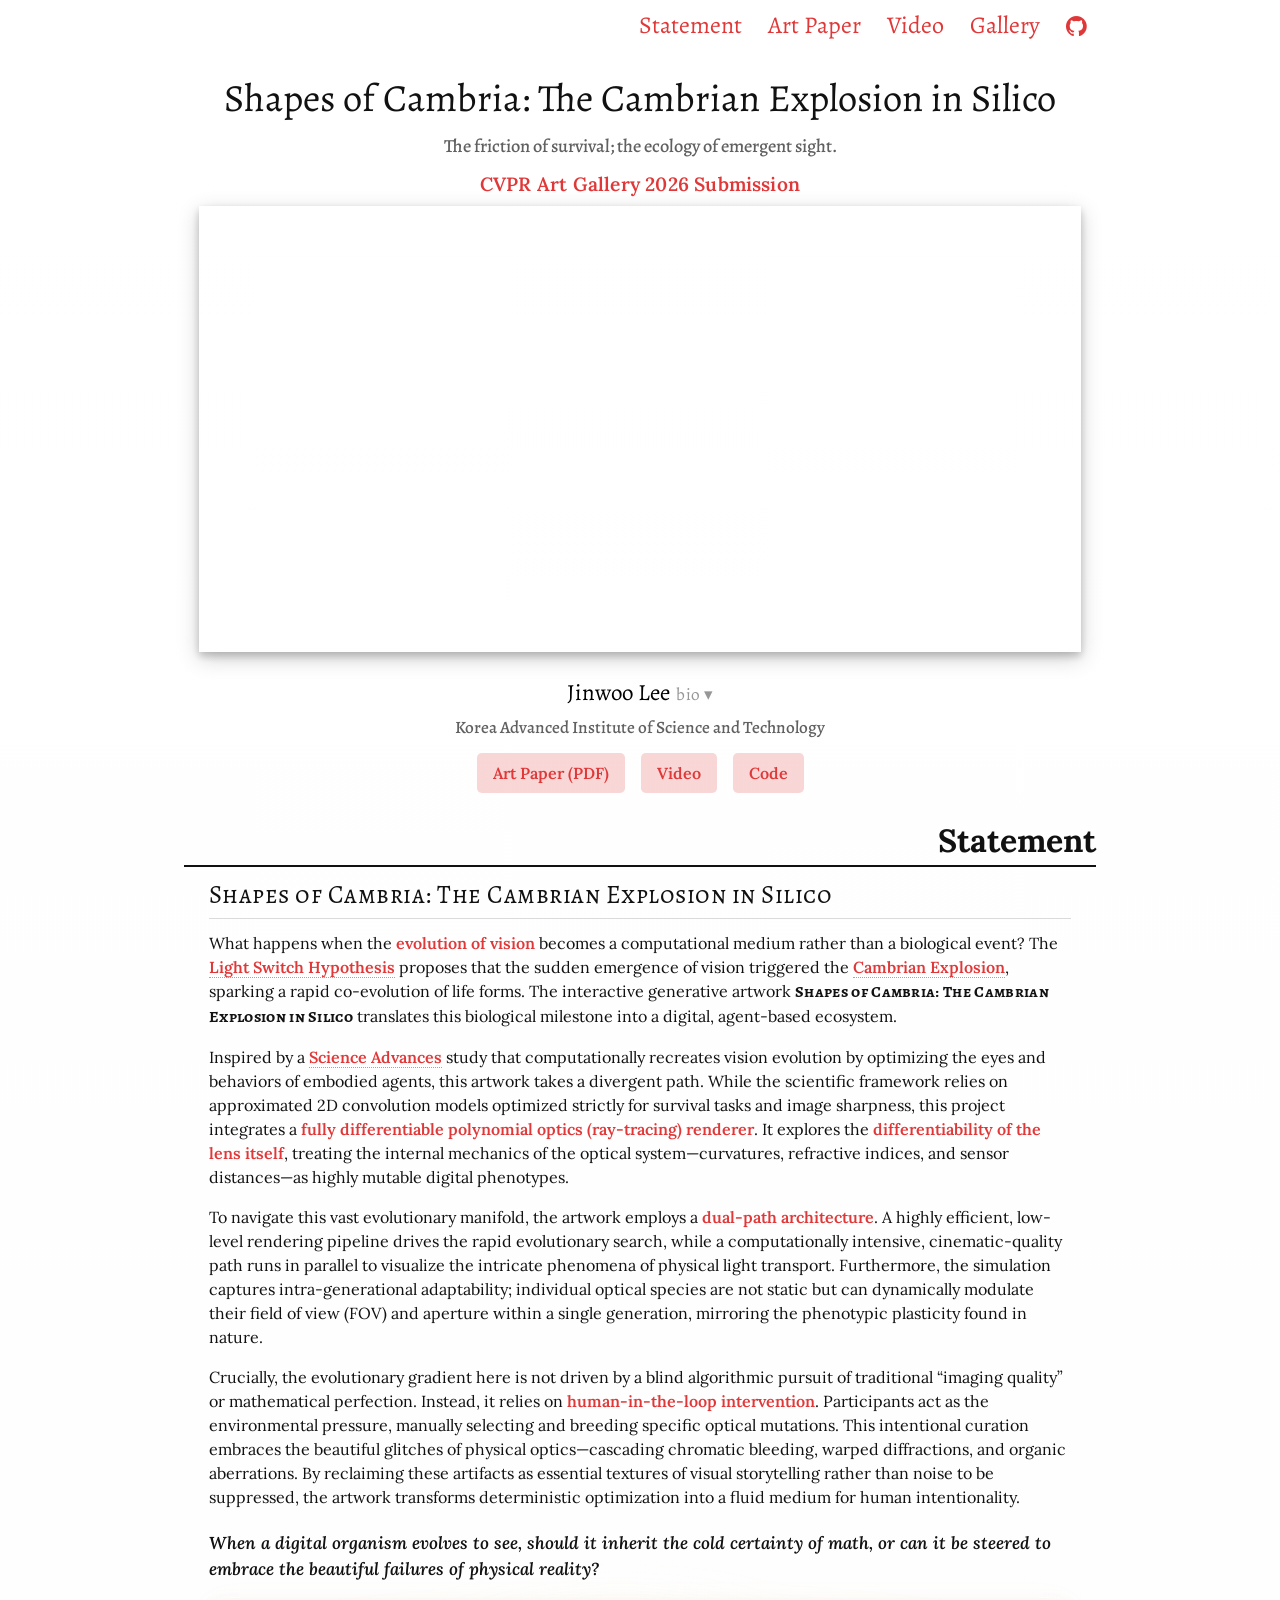
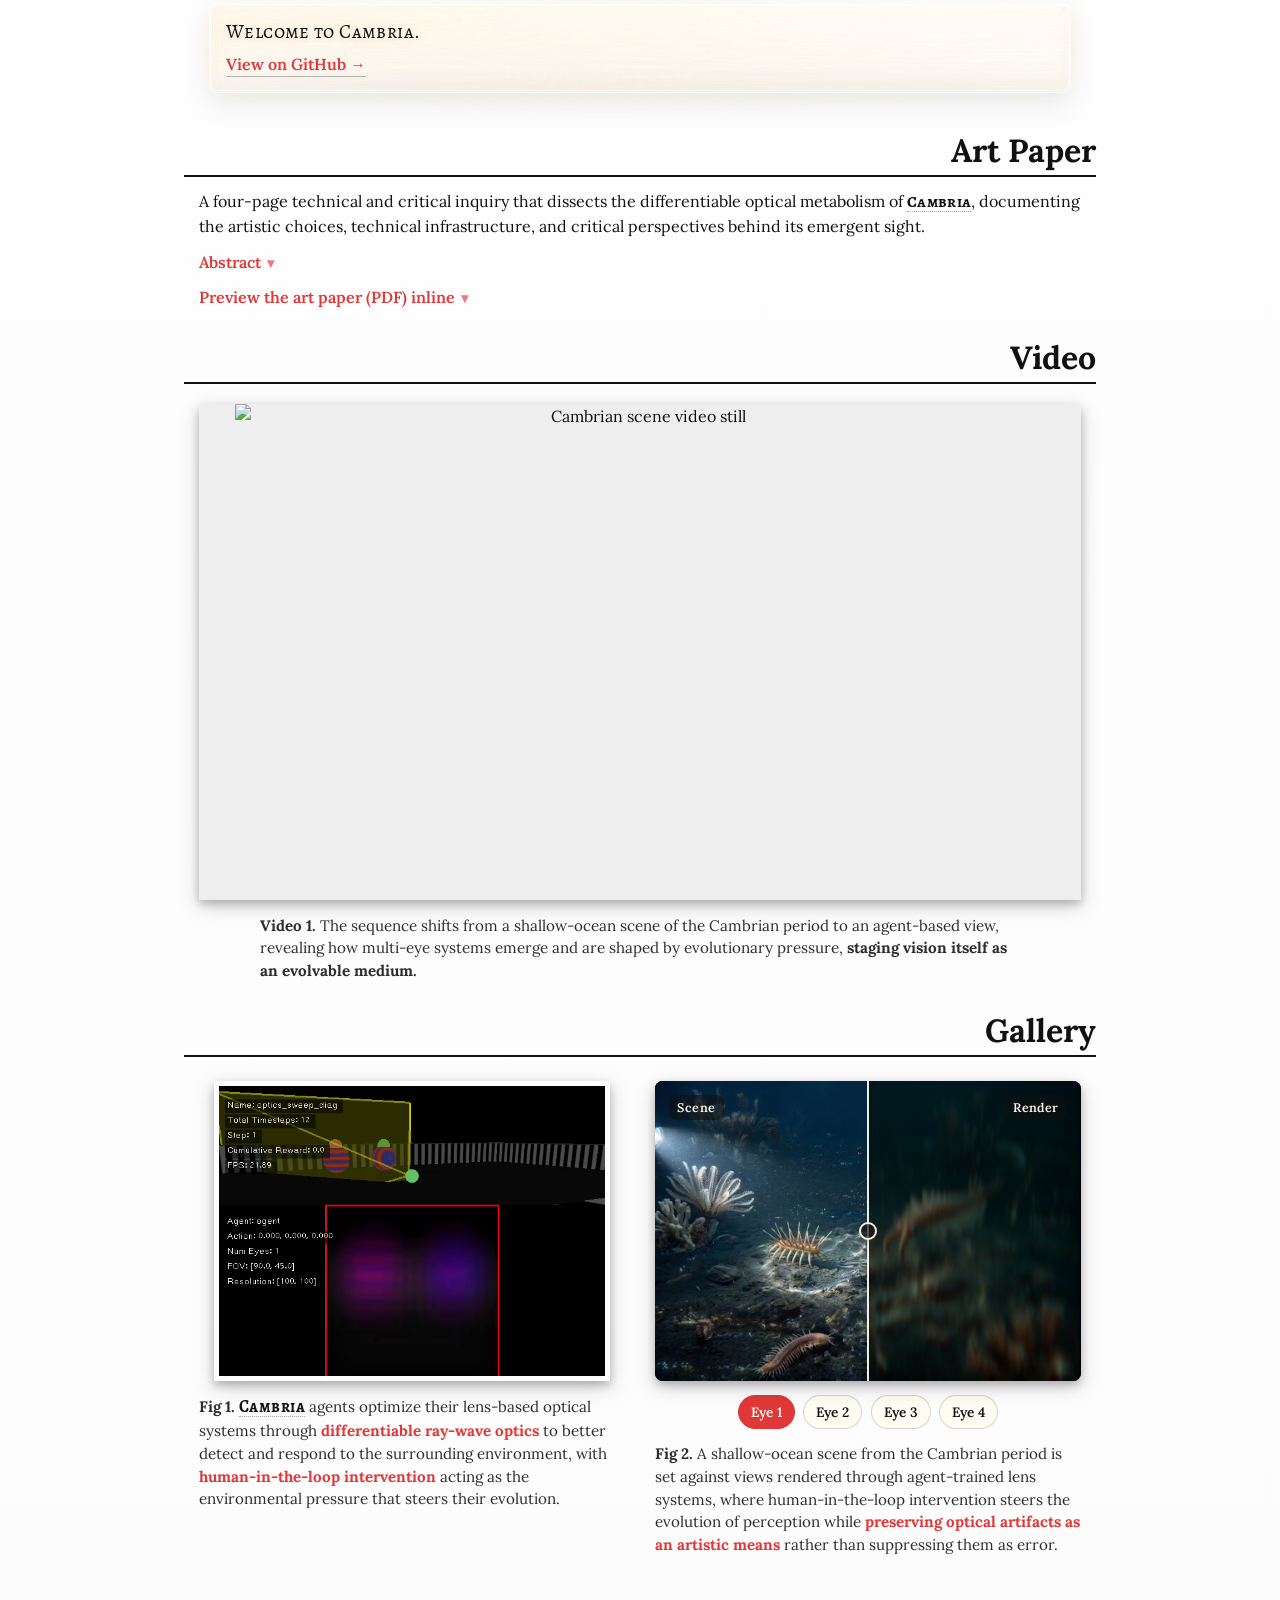
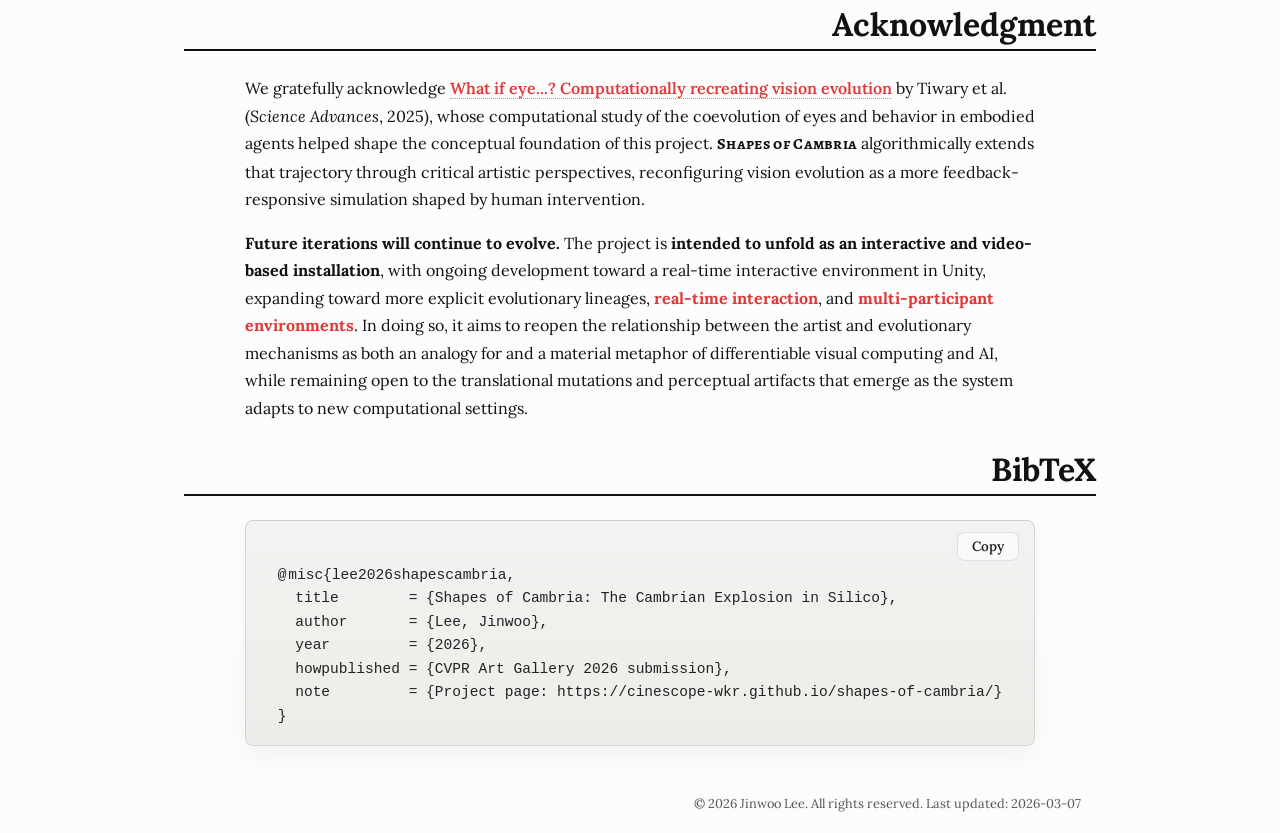
==== commit 9354f6e3: "Simplify favicons and refine video section" ====
--- a/docs/index.html
+++ b/docs/index.html
@@ -14,10 +14,7 @@
 
     <!-- Version-locked favicon stack -->
     <link rel="icon" href="favicon-v20260314-ribs-white.svg" type="image/svg+xml" sizes="any">
-    <link rel="icon" href="favicon-v20260314-ribs-white.png" type="image/png" sizes="512x512">
     <link rel="shortcut icon" href="favicon-v20260314-ribs-white.ico">
-    <link rel="apple-touch-icon" href="apple-touch-icon-v20260314-ribs-white.png" sizes="180x180">
-    <link rel="manifest" href="site.webmanifest?v=20260315-28">
     <meta name="theme-color" content="#8e3a24">
 
     <link rel="preconnect" href="https://fonts.googleapis.com">
@@ -27,8 +24,8 @@
     <link rel="stylesheet" href="https://stackpath.bootstrapcdn.com/bootstrap/4.1.1/css/bootstrap.min.css" integrity="sha384-WskhaSGFgHYWDcbwN70/dfYBj47jz9qbsMId/iRN3ewGhXQFZCSftd1LZCfmhktB" crossorigin="anonymous">
     <link rel="stylesheet" href="https://cdnjs.cloudflare.com/ajax/libs/font-awesome/4.7.0/css/font-awesome.min.css">
 
-    <link rel="stylesheet" href="css/style.css?v=20260315-27">
-    <link rel="stylesheet" href="css/project.css?v=20260315-27">
+    <link rel="stylesheet" href="css/style.css?v=20260315-28">
+    <link rel="stylesheet" href="css/project.css?v=20260315-28">
   </head>
 
   <body>
@@ -216,17 +213,17 @@
                 </div>
               </div>
               <div class="row mb-4 video-panel-row">
-                <div class="col-1"></div>
                 <div class="col">
-                  <div class="media-slideshow embed-responsive embed-responsive-16by9 drop-shadow" aria-label="Video sequence">
-                    <img src="assets/img/scene-cambrian.webp" class="media-frame media-frame-base" alt="Cambrian scene video still">
-                    <img src="assets/img/agent-based-vision.webp" class="media-frame media-frame-fade" alt="Agent-based vision video still">
-                  </div>
-                  <p class="project-caption">
-                    The sequence shifts from a shallow-ocean scene of the Cambrian period to an agent-based view, revealing how multi-eye systems emerge and are shaped by evolutionary pressure, <span class="caption-strong">staging vision itself as an evolvable medium.</span>
-                  </p>
-                </div>
-                <div class="col-1"></div>
+                  <figure class="project-figure project-video-figure">
+                    <div class="media-slideshow embed-responsive embed-responsive-16by9 drop-shadow" aria-label="Video sequence">
+                      <img src="assets/img/scene-cambrian.webp" class="media-frame media-frame-base" alt="Cambrian scene video still">
+                      <img src="assets/img/agent-based-vision.webp" class="media-frame media-frame-fade" alt="Agent-based vision video still">
+                    </div>
+                    <figcaption class="project-caption project-video-caption">
+                      <span class="figure-label">Video 1.</span> The sequence shifts from a shallow-ocean scene of the Cambrian period to an agent-based view, revealing how multi-eye systems emerge and are shaped by evolutionary pressure, <span class="caption-strong">staging vision itself as an evolvable medium.</span>
+                    </figcaption>
+                  </figure>
+                </div>
               </div>
 
               <div class="row content-header" id="gallery">
--- a/docs/css/project.css
+++ b/docs/css/project.css
@@ -412,6 +412,14 @@
 
 .video-panel-row {
   margin-top: 1.25rem;
+}
+
+.project-video-figure {
+  margin-bottom: 0;
+}
+
+.project-video-caption {
+  max-width: 760px;
 }
 
 .comparison-card {
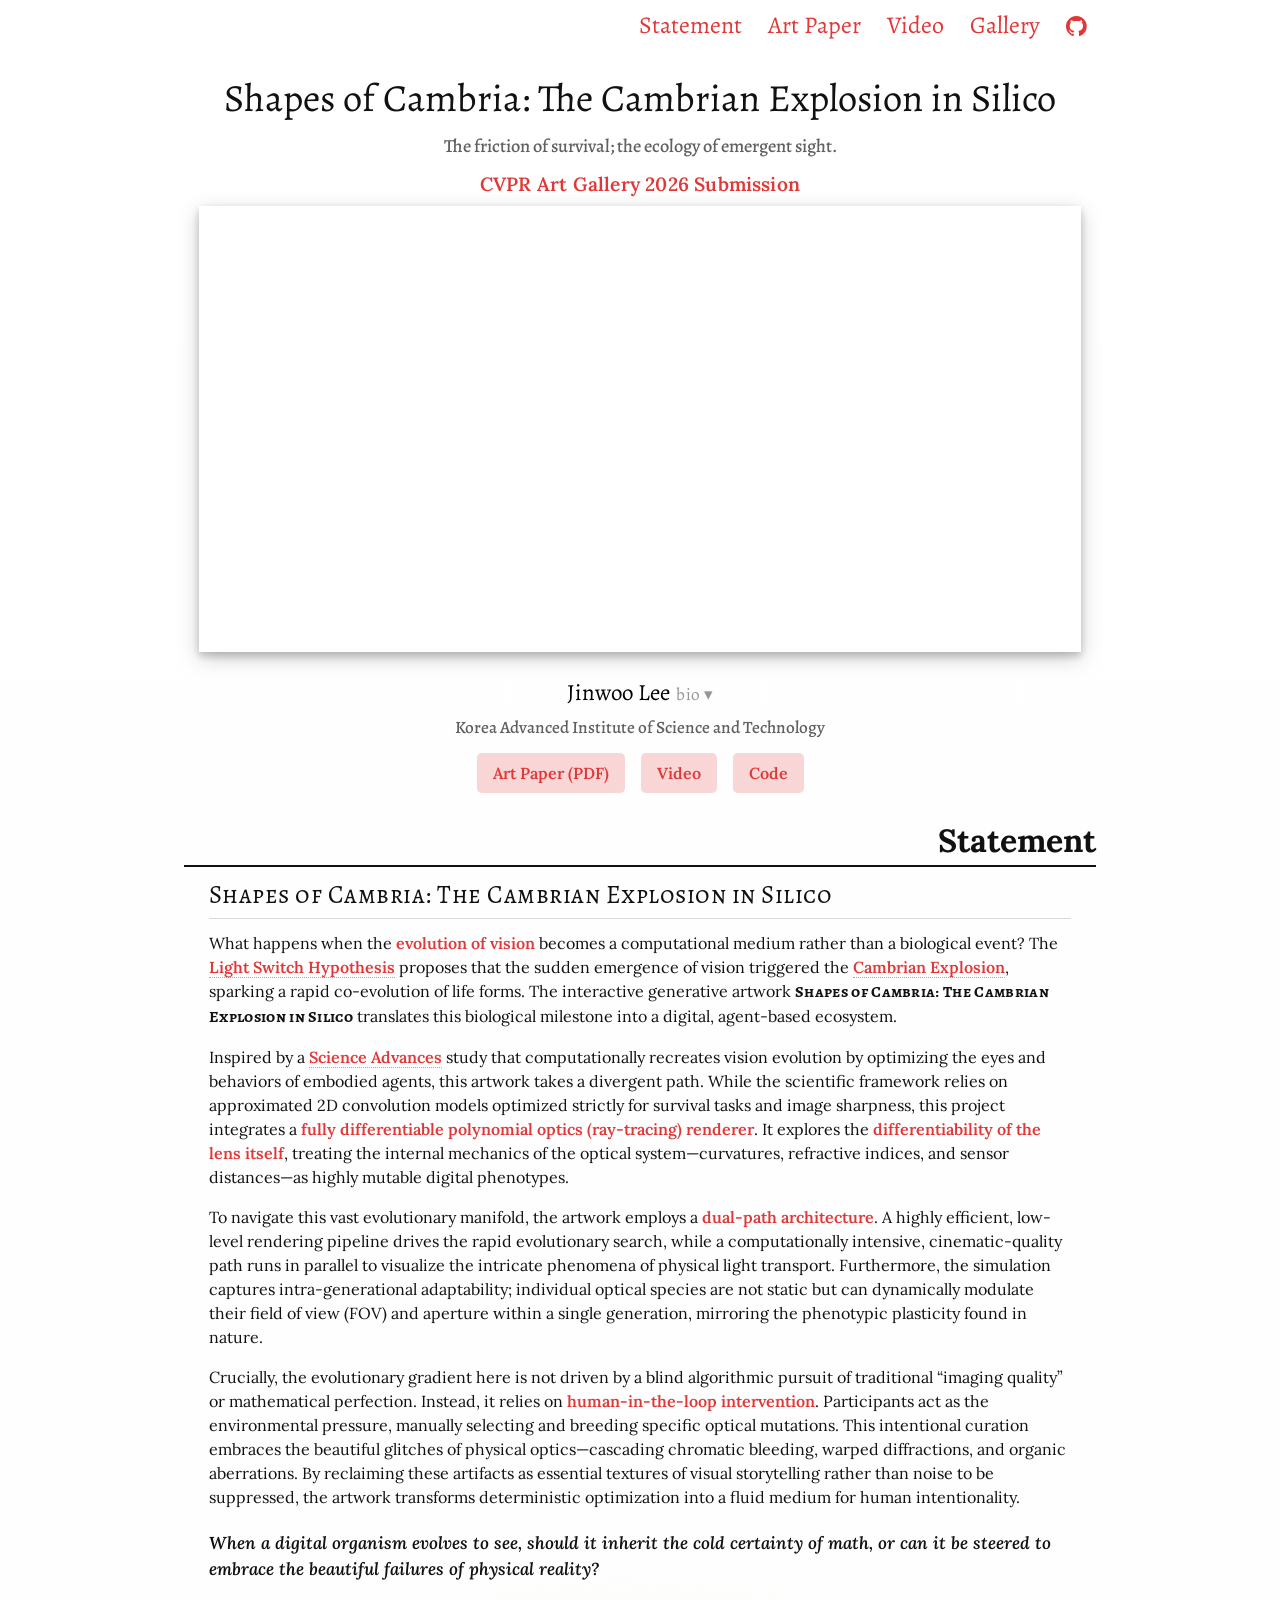
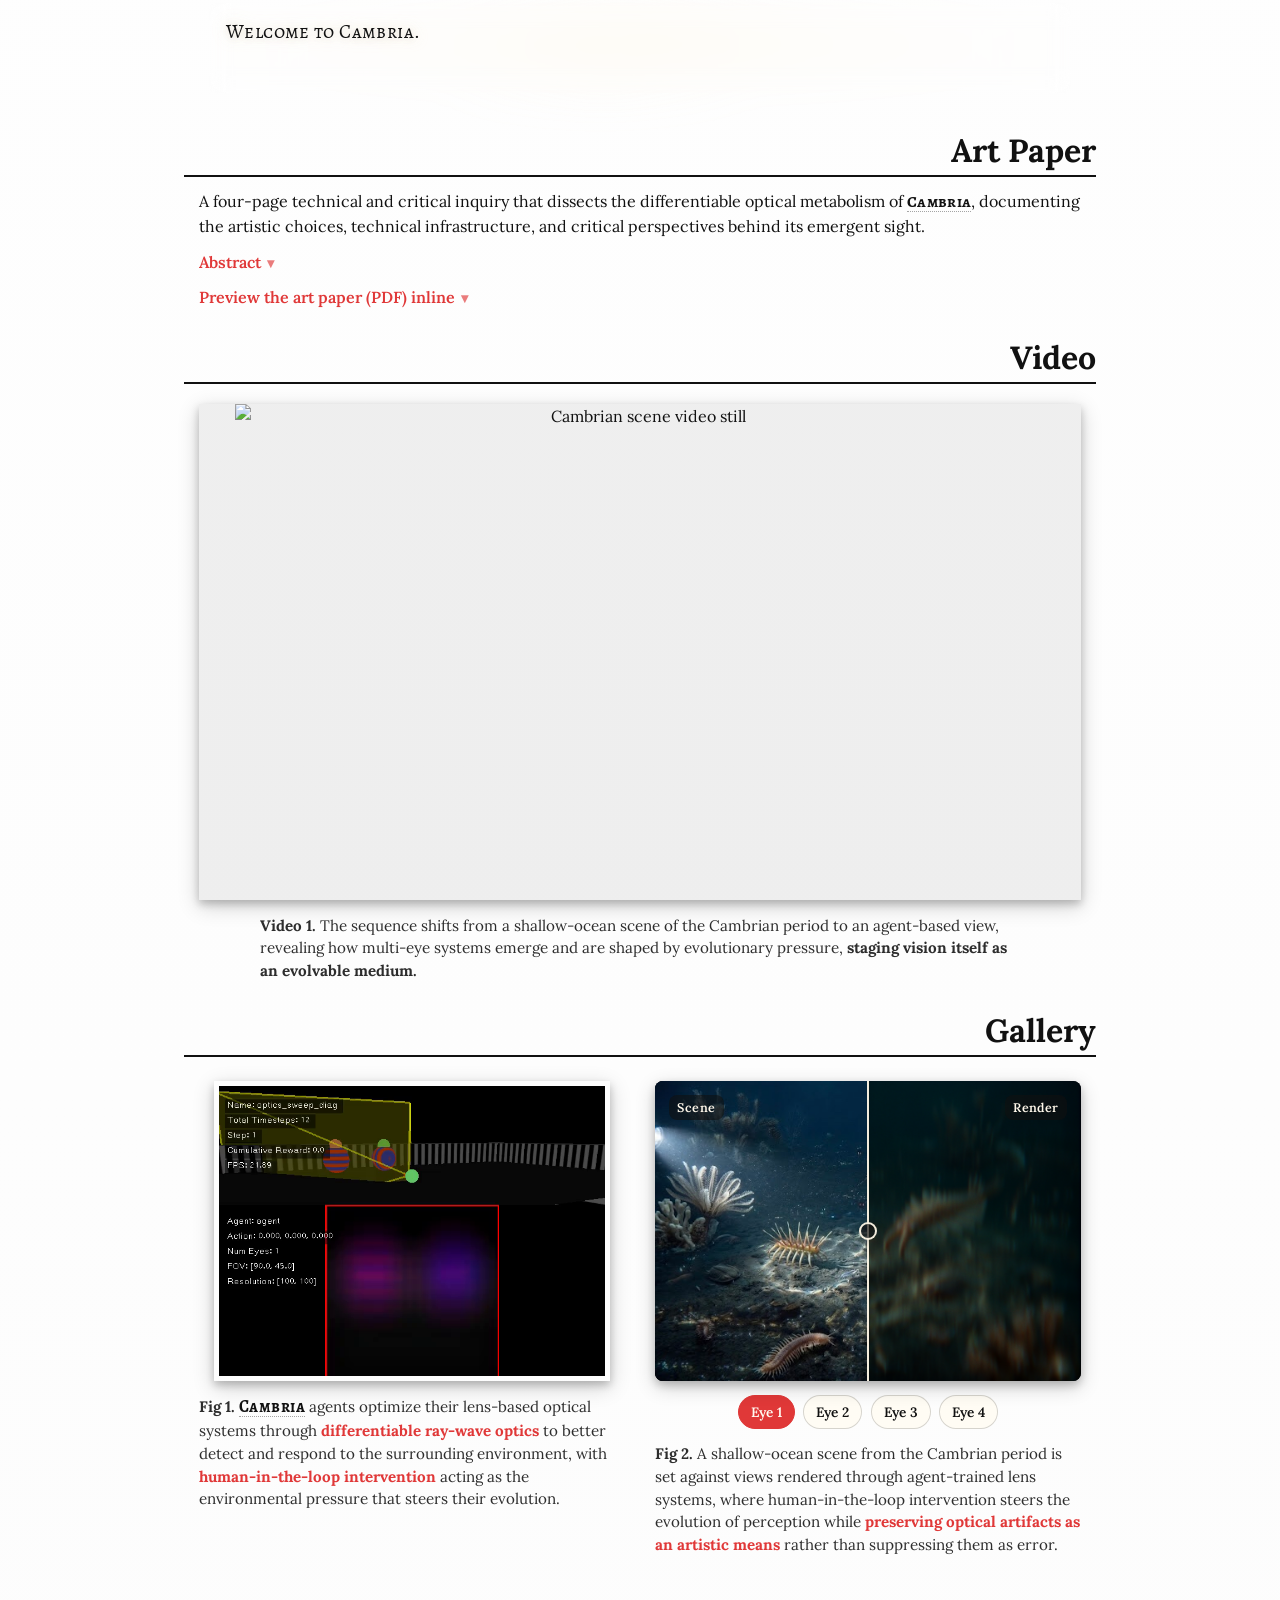
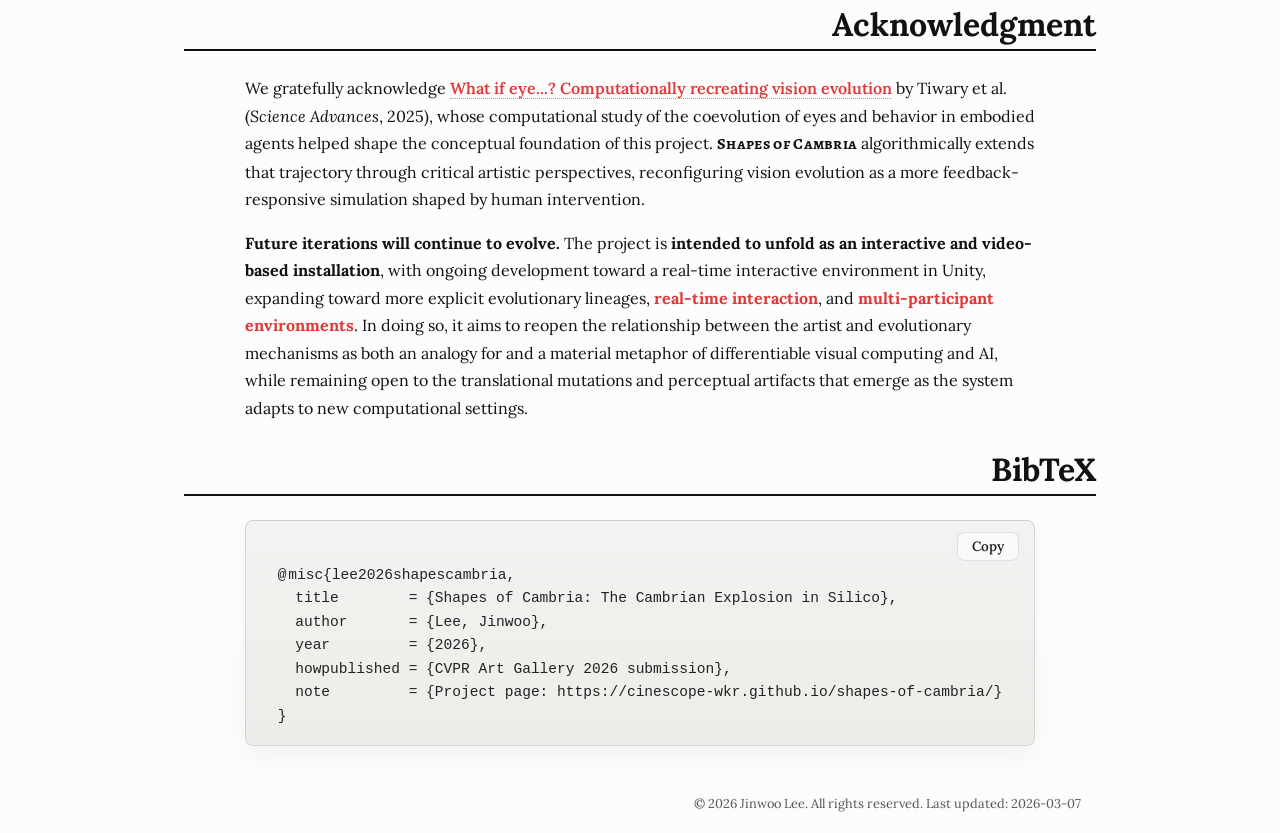
==== commit a35ebb7e: "Refine teaser and project page layout" ====
--- a/docs/index.html
+++ b/docs/index.html
@@ -24,8 +24,8 @@
     <link rel="stylesheet" href="https://stackpath.bootstrapcdn.com/bootstrap/4.1.1/css/bootstrap.min.css" integrity="sha384-WskhaSGFgHYWDcbwN70/dfYBj47jz9qbsMId/iRN3ewGhXQFZCSftd1LZCfmhktB" crossorigin="anonymous">
     <link rel="stylesheet" href="https://cdnjs.cloudflare.com/ajax/libs/font-awesome/4.7.0/css/font-awesome.min.css">
 
-    <link rel="stylesheet" href="css/style.css?v=20260315-28">
-    <link rel="stylesheet" href="css/project.css?v=20260315-28">
+    <link rel="stylesheet" href="css/style.css?v=20260315-33">
+    <link rel="stylesheet" href="css/project.css?v=20260315-33">
   </head>
 
   <body>
@@ -94,8 +94,7 @@
                             </summary>
 			                        <div class="author-bio-text">
 					                          <strong>Jinwoo Lee</strong> is an undergraduate at <strong>KAIST</strong> specializing in <a class="bio-link" href="https://cseweb.ucsd.edu/~tzli/Differentiable_Visual_Computing_Challenges_and_Opportunities.pdf" target="_blank" rel="noopener noreferrer">differentiable visual computing</a>—the co-design of optical systems and algorithms to optimize the interaction between light transport and downstream computing pipelines. With work presented at top-tier conferences including CVPR and SIGGRAPH, he develops <strong>physically-based frameworks</strong> that unify high-fidelity imaging, computation, and <strong>human perception</strong> to advance next-generation spatial computing.
-					                          <br>
-					                          Beyond his academic research, Lee explores the intersection of <strong>interpretable physical simulations</strong> and <strong>opaque AI architectures</strong>, transforming them into fluid media for artistic agency. His practice ensures that the future of computational media remains an expressive space for <strong>human intentionality</strong>.
+					                          <span class="bio-paragraph">Beyond his academic research, Lee explores the intersection of <strong>interpretable physical simulations</strong> and <strong>opaque AI architectures</strong>, transforming them into fluid media for artistic agency. His practice ensures that the future of computational media remains an expressive space for <strong>human intentionality</strong>.</span>
 					                          <br><span class="bio-contact">Contact: <a class="bio-link" href="mailto:cinescope@kaist.ac.kr">cinescope@kaist.ac.kr</a>.</span>
 	                              <br><span class="bio-contact">LinkedIn: <a class="bio-link" href="https://www.linkedin.com/in/jinwoo-lee-6424281aa/" target="_blank" rel="noopener noreferrer">Jinwoo (Colin) Lee</a>.</span>
 			                        </div>
--- a/docs/css/project.css
+++ b/docs/css/project.css
@@ -57,7 +57,8 @@
   }
 
   .project-subtitle {
-    font-size: 0.84rem;
+    font-size: 0.9rem;
+    letter-spacing: -0.012em;
     white-space: nowrap;
   }
 }
@@ -139,6 +140,11 @@
   line-height: 1.54;
 }
 
+.bio-paragraph {
+  display: block;
+  margin-top: 0.72rem;
+}
+
 /* Inline links inside bio: same typography, subtle dotted underline to hint clickability */
 .bio-link {
   color: inherit;
@@ -153,6 +159,11 @@
 .bio-contact {
   display: inline-block;
   margin-top: 0.35rem;
+  font-family: "Alegreya", serif;
+  font-size: 1.02rem;
+  font-weight: 500;
+  line-height: 1.35;
+  color: var(--project-muted);
 }
 
 @media (max-width: 576px) {
@@ -341,7 +352,7 @@
 
 .big-teaser-image {
   width: 100%;
-  max-height: 520px;
+  max-height: 460px;
   filter: brightness(0.7);
   object-fit: fill;
 }
@@ -599,6 +610,10 @@
     text-align: left;
   }
 
+  .big-teaser-image {
+    max-height: 380px;
+  }
+
   .comparison-stage {
     height: 240px;
   }
@@ -610,6 +625,22 @@
   .comparison-toggle {
     padding: 0.28rem 0.6rem;
     font-size: 0.79rem;
+  }
+
+  .project-citation-pre {
+    display: block;
+    padding: 0.08rem 0.85rem 0.95rem 0.85rem;
+    font-size: 0.84rem;
+    line-height: 1.56;
+    white-space: pre-wrap;
+    word-break: break-word;
+    overflow-x: visible;
+    overflow-y: visible;
+  }
+
+  .project-citation-pre code {
+    display: block;
+    max-width: 100%;
   }
 
 }
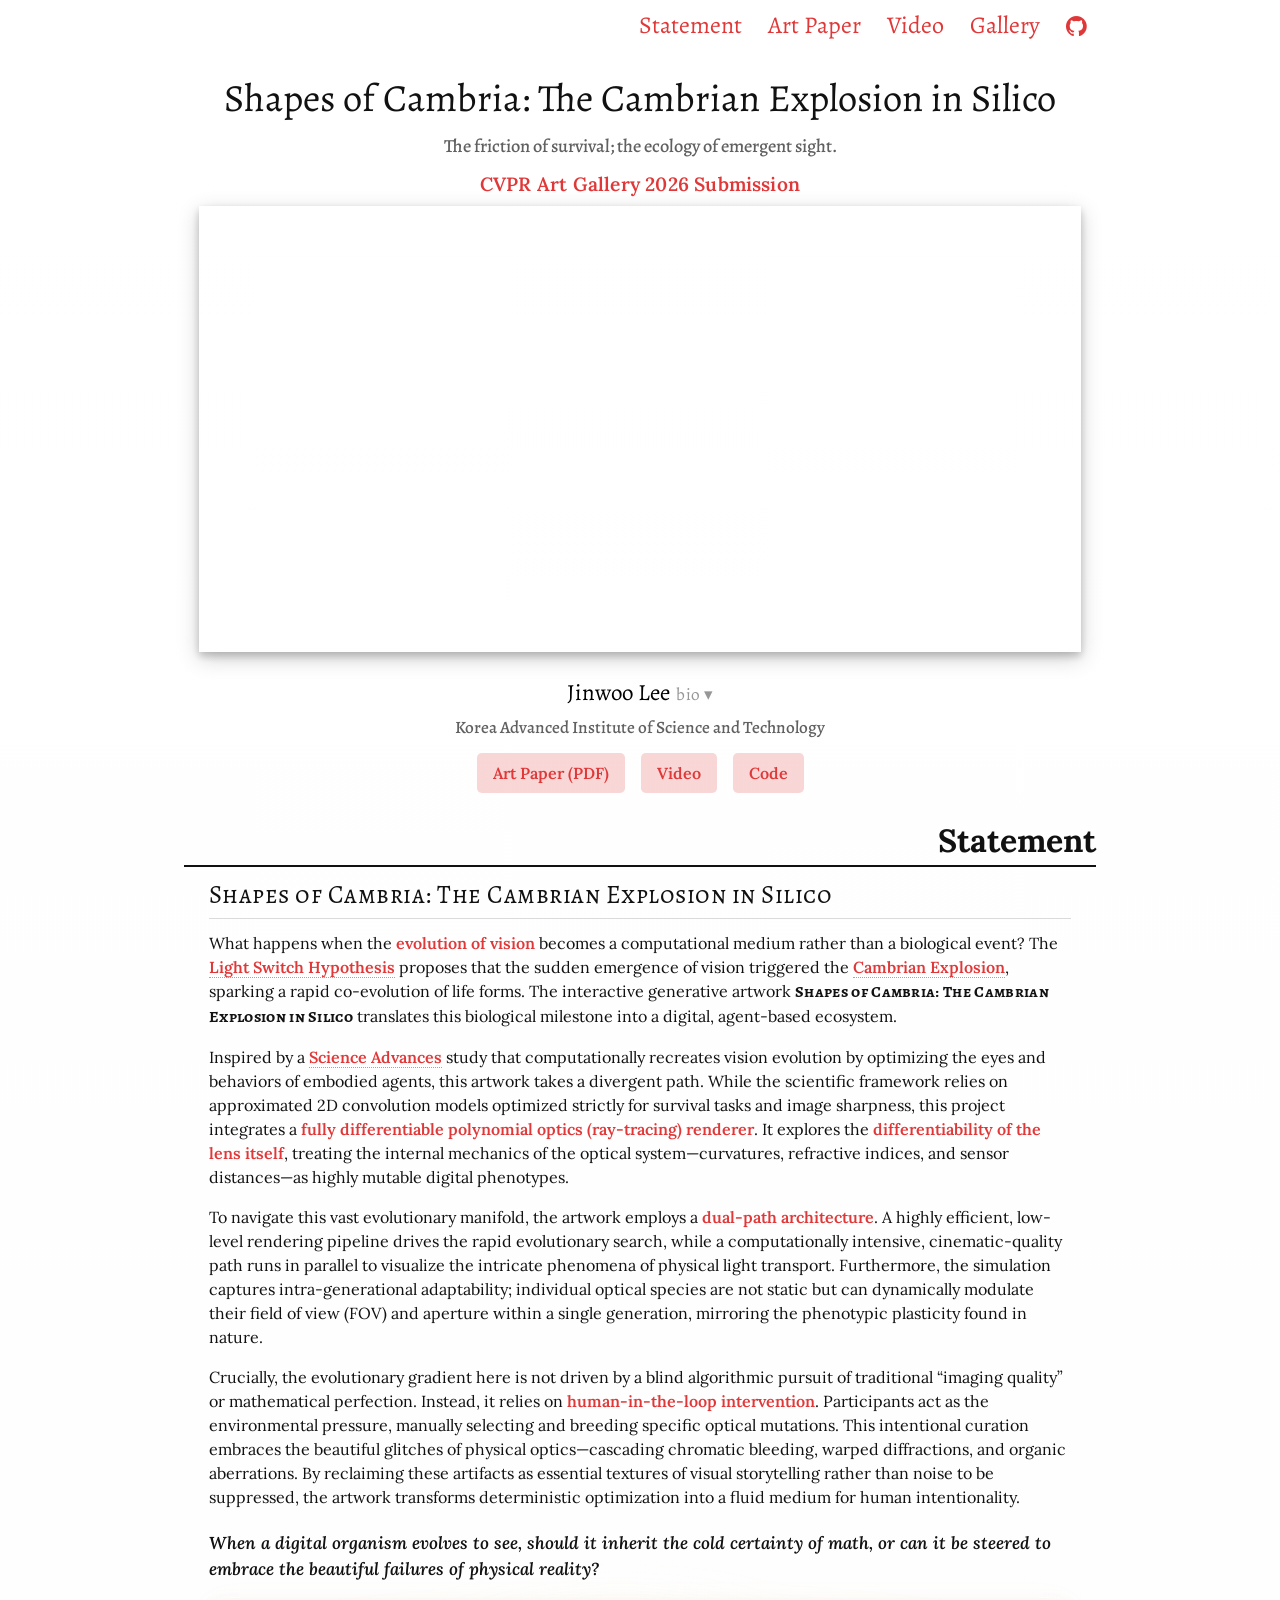
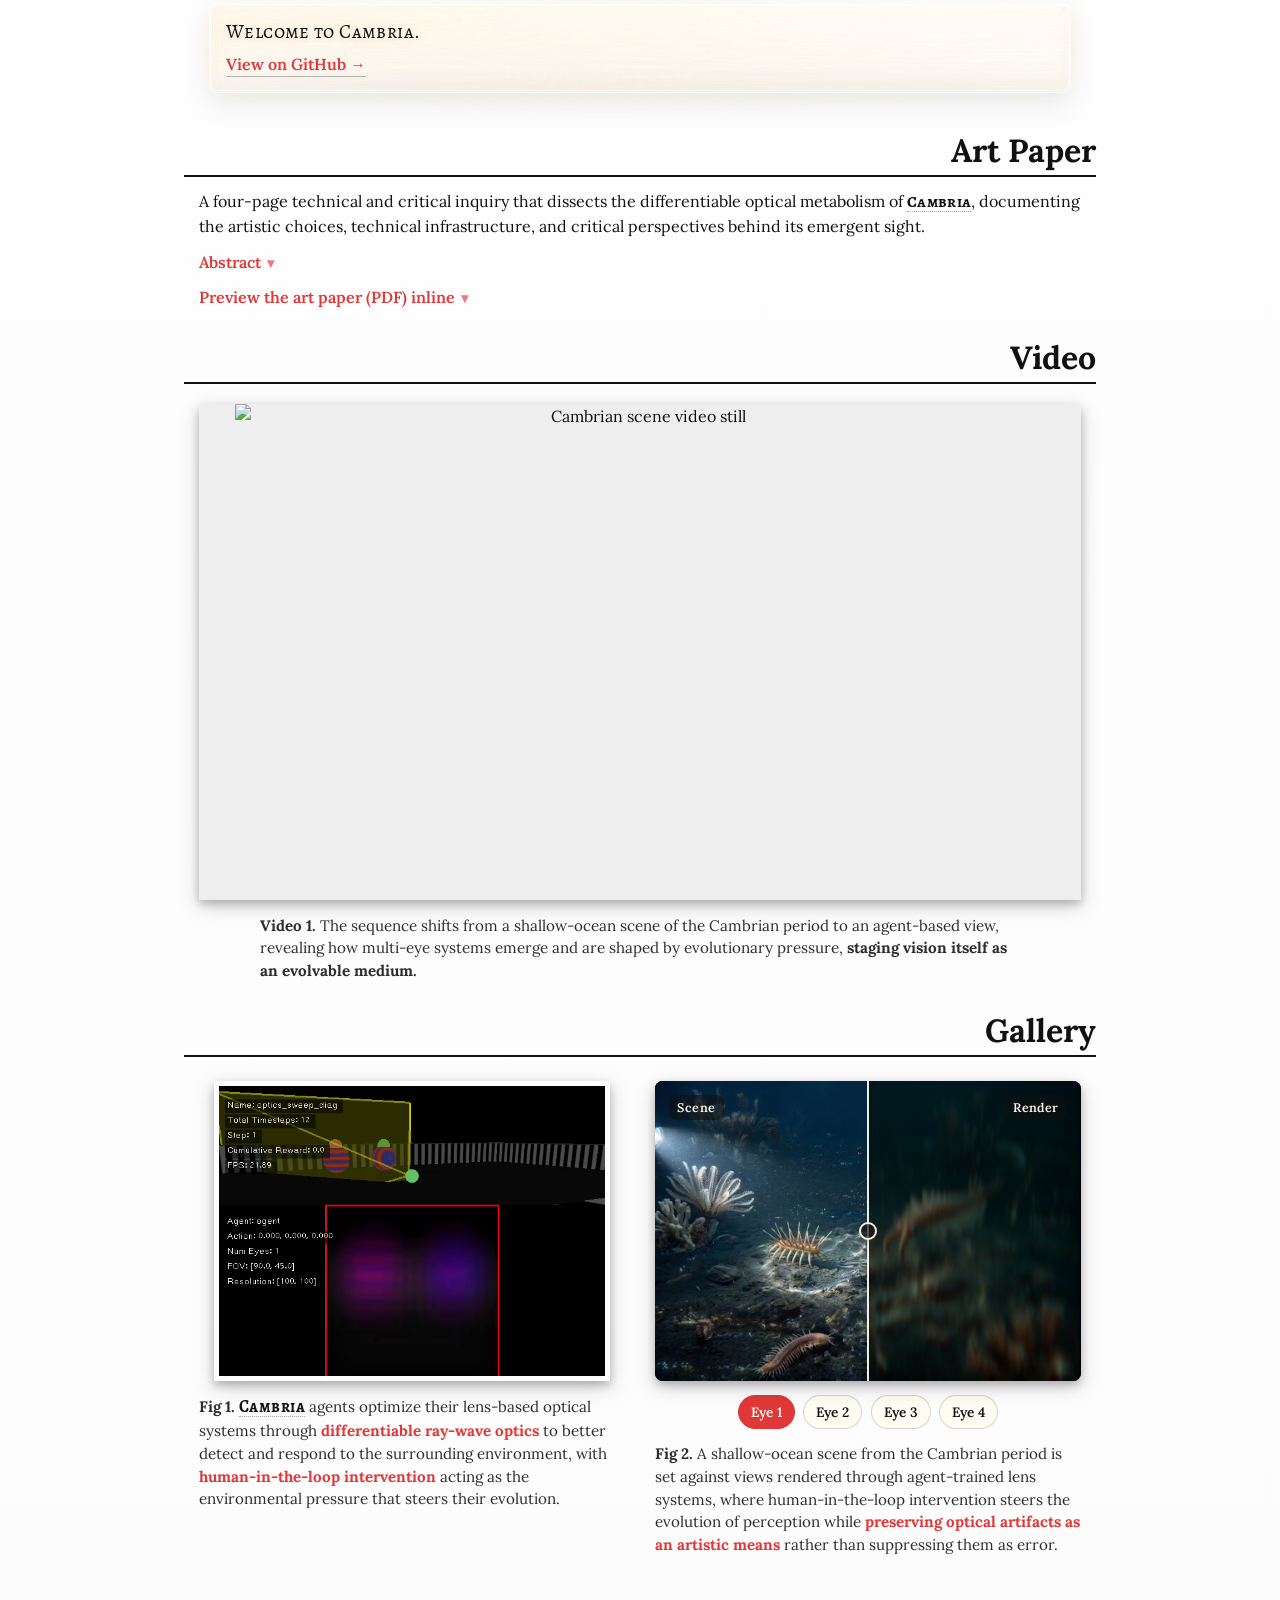
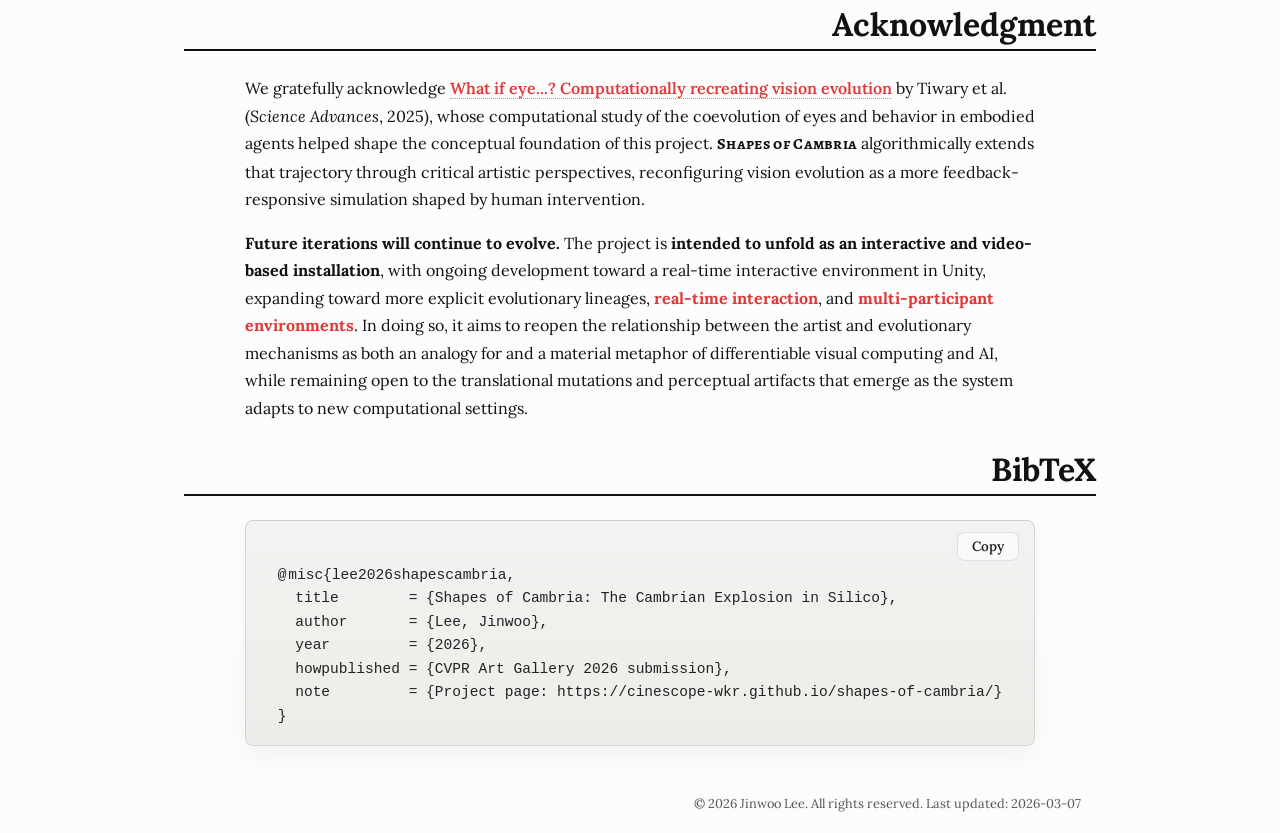
==== commit e205df11: "Tweak spacing and bust favicon cache" ====
--- a/docs/index.html
+++ b/docs/index.html
@@ -13,8 +13,8 @@
     <meta property="og:image" content="assets/img/teaser.svg">
 
     <!-- Version-locked favicon stack -->
-    <link rel="icon" href="favicon-v20260314-ribs-white.svg" type="image/svg+xml" sizes="any">
-    <link rel="shortcut icon" href="favicon-v20260314-ribs-white.ico">
+    <link rel="icon" href="favicon-v20260314-ribs-white.svg?v=20260315-35" type="image/svg+xml" sizes="any">
+    <link rel="shortcut icon" href="favicon-v20260314-ribs-white.ico?v=20260315-35">
     <meta name="theme-color" content="#8e3a24">
 
     <link rel="preconnect" href="https://fonts.googleapis.com">
@@ -24,8 +24,8 @@
     <link rel="stylesheet" href="https://stackpath.bootstrapcdn.com/bootstrap/4.1.1/css/bootstrap.min.css" integrity="sha384-WskhaSGFgHYWDcbwN70/dfYBj47jz9qbsMId/iRN3ewGhXQFZCSftd1LZCfmhktB" crossorigin="anonymous">
     <link rel="stylesheet" href="https://cdnjs.cloudflare.com/ajax/libs/font-awesome/4.7.0/css/font-awesome.min.css">
 
-    <link rel="stylesheet" href="css/style.css?v=20260315-33">
-    <link rel="stylesheet" href="css/project.css?v=20260315-33">
+    <link rel="stylesheet" href="css/style.css?v=20260315-35">
+    <link rel="stylesheet" href="css/project.css?v=20260315-35">
   </head>
 
   <body>
--- a/docs/css/project.css
+++ b/docs/css/project.css
@@ -194,6 +194,11 @@
 
 .paper-abstract-toggle summary {
   margin-bottom: 0.65rem;
+}
+
+.paper-abstract-toggle[open] {
+  display: block;
+  margin-bottom: 1rem;
 }
 
 .paper-abstract {
